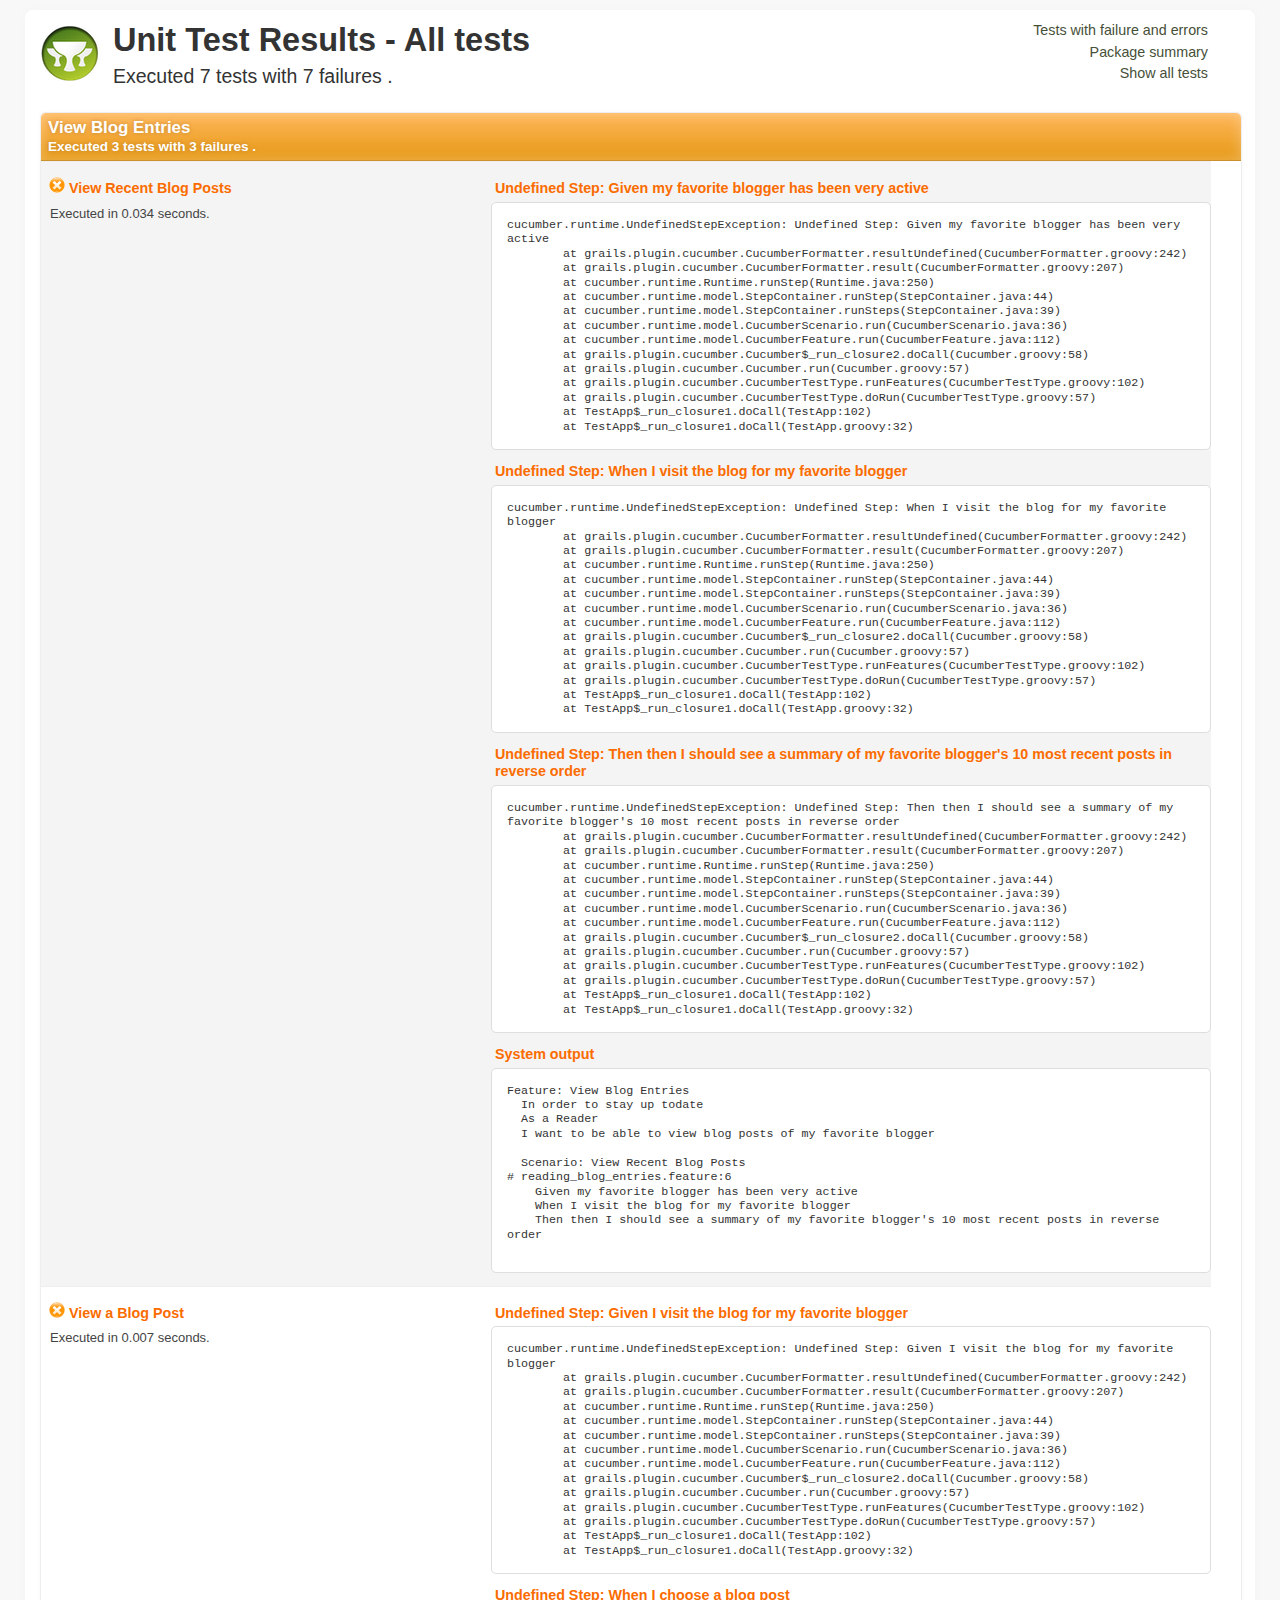
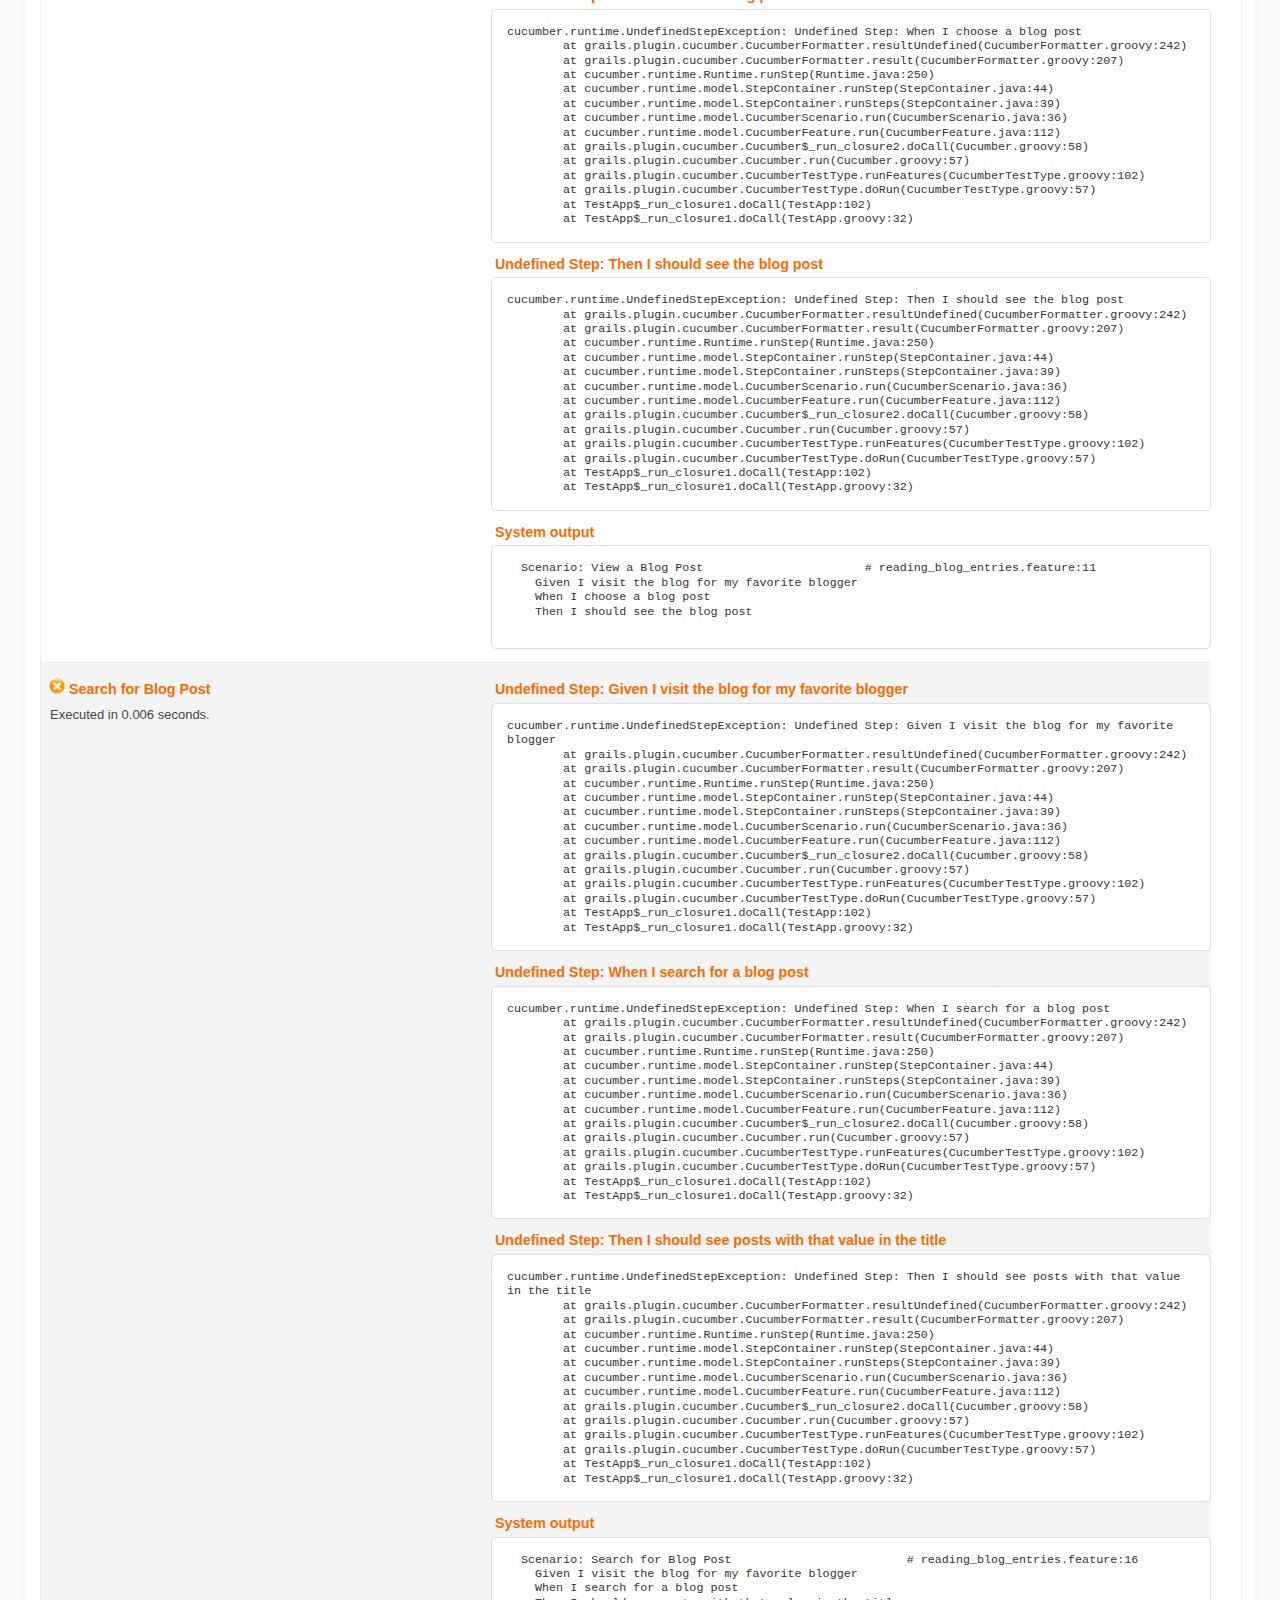
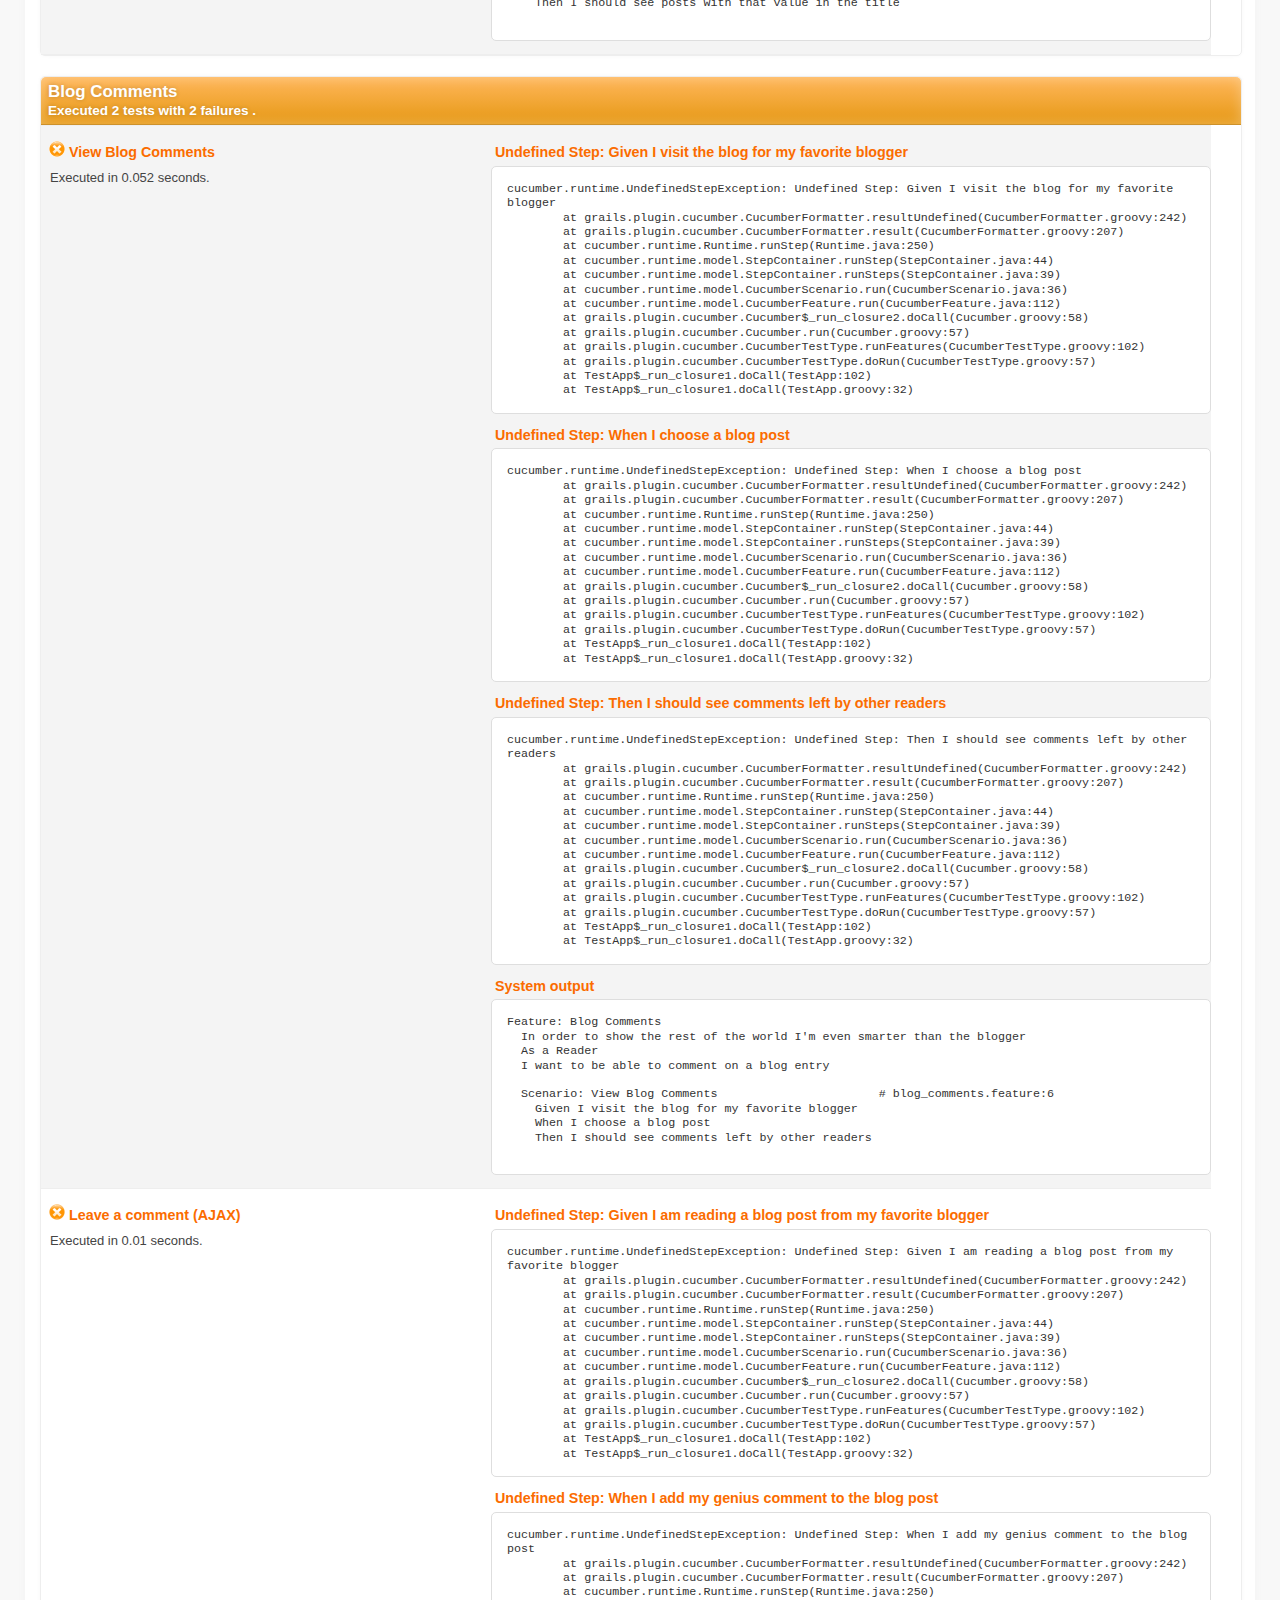
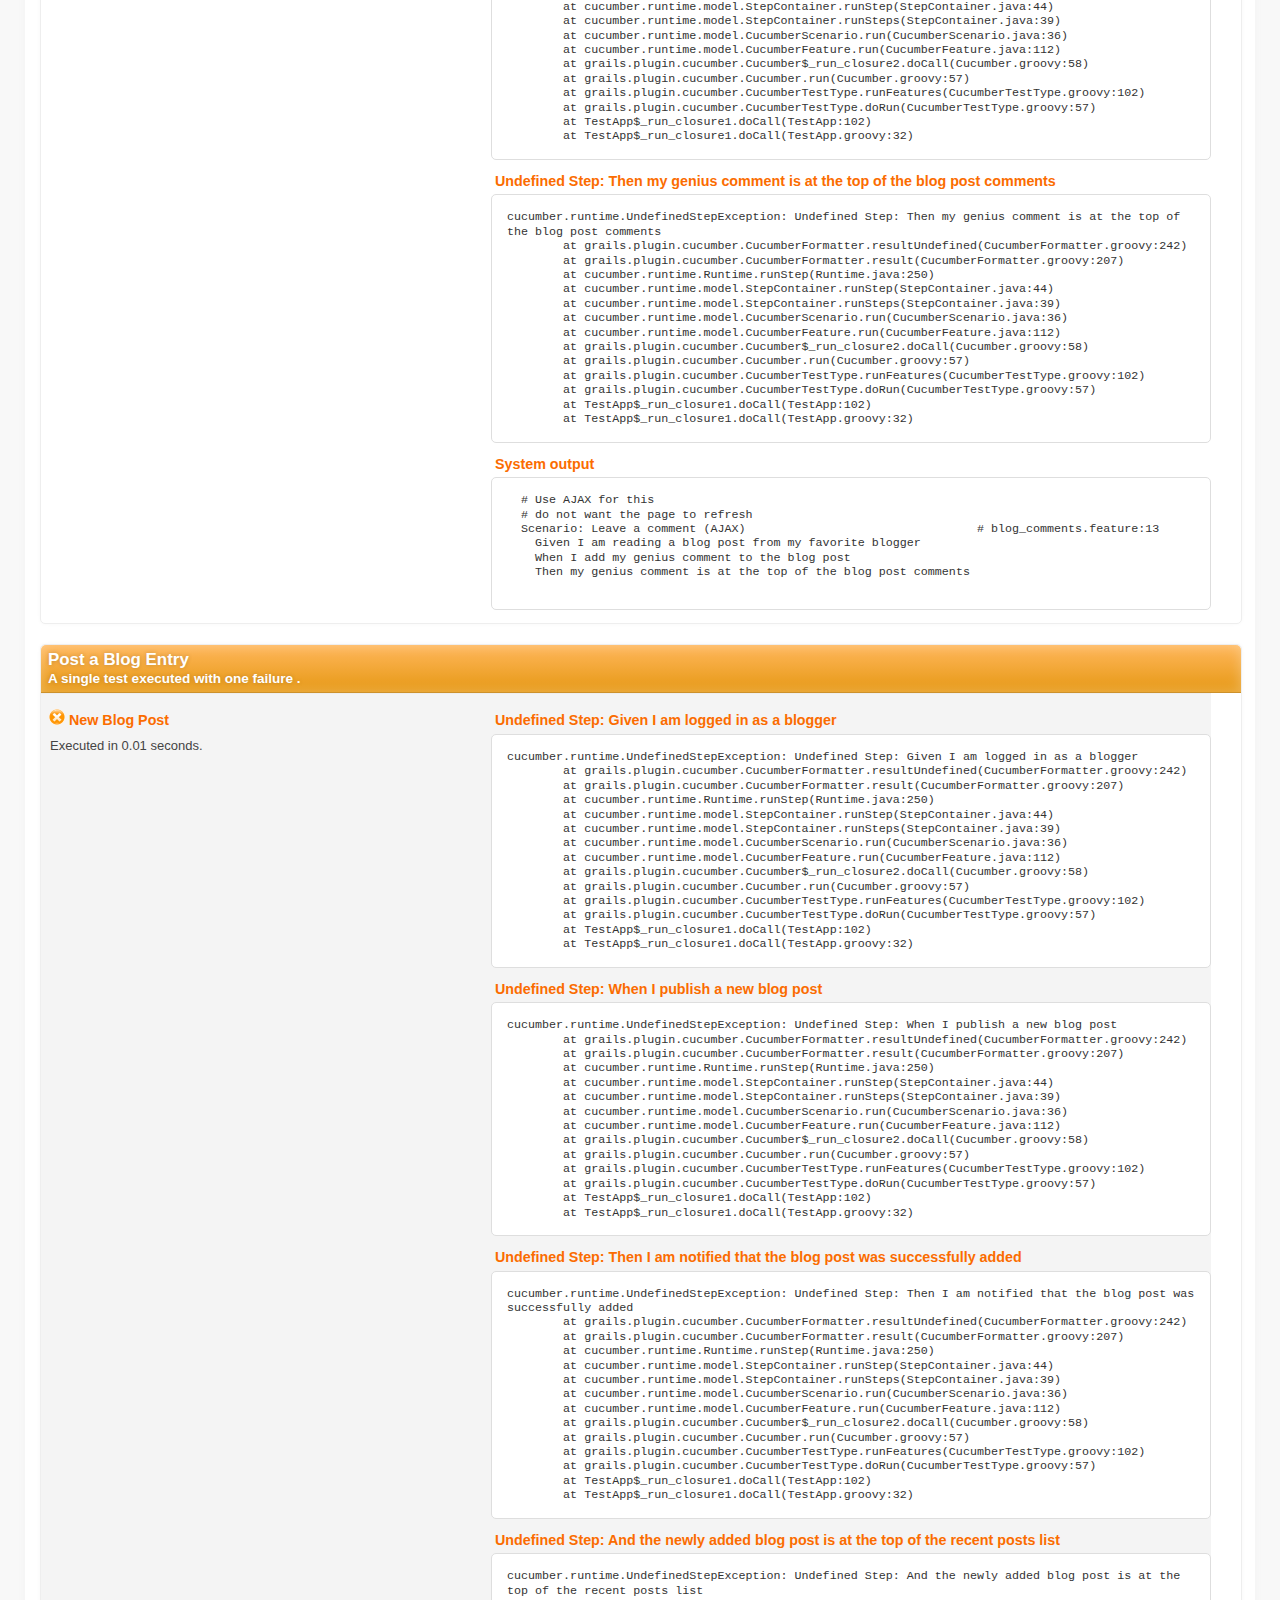
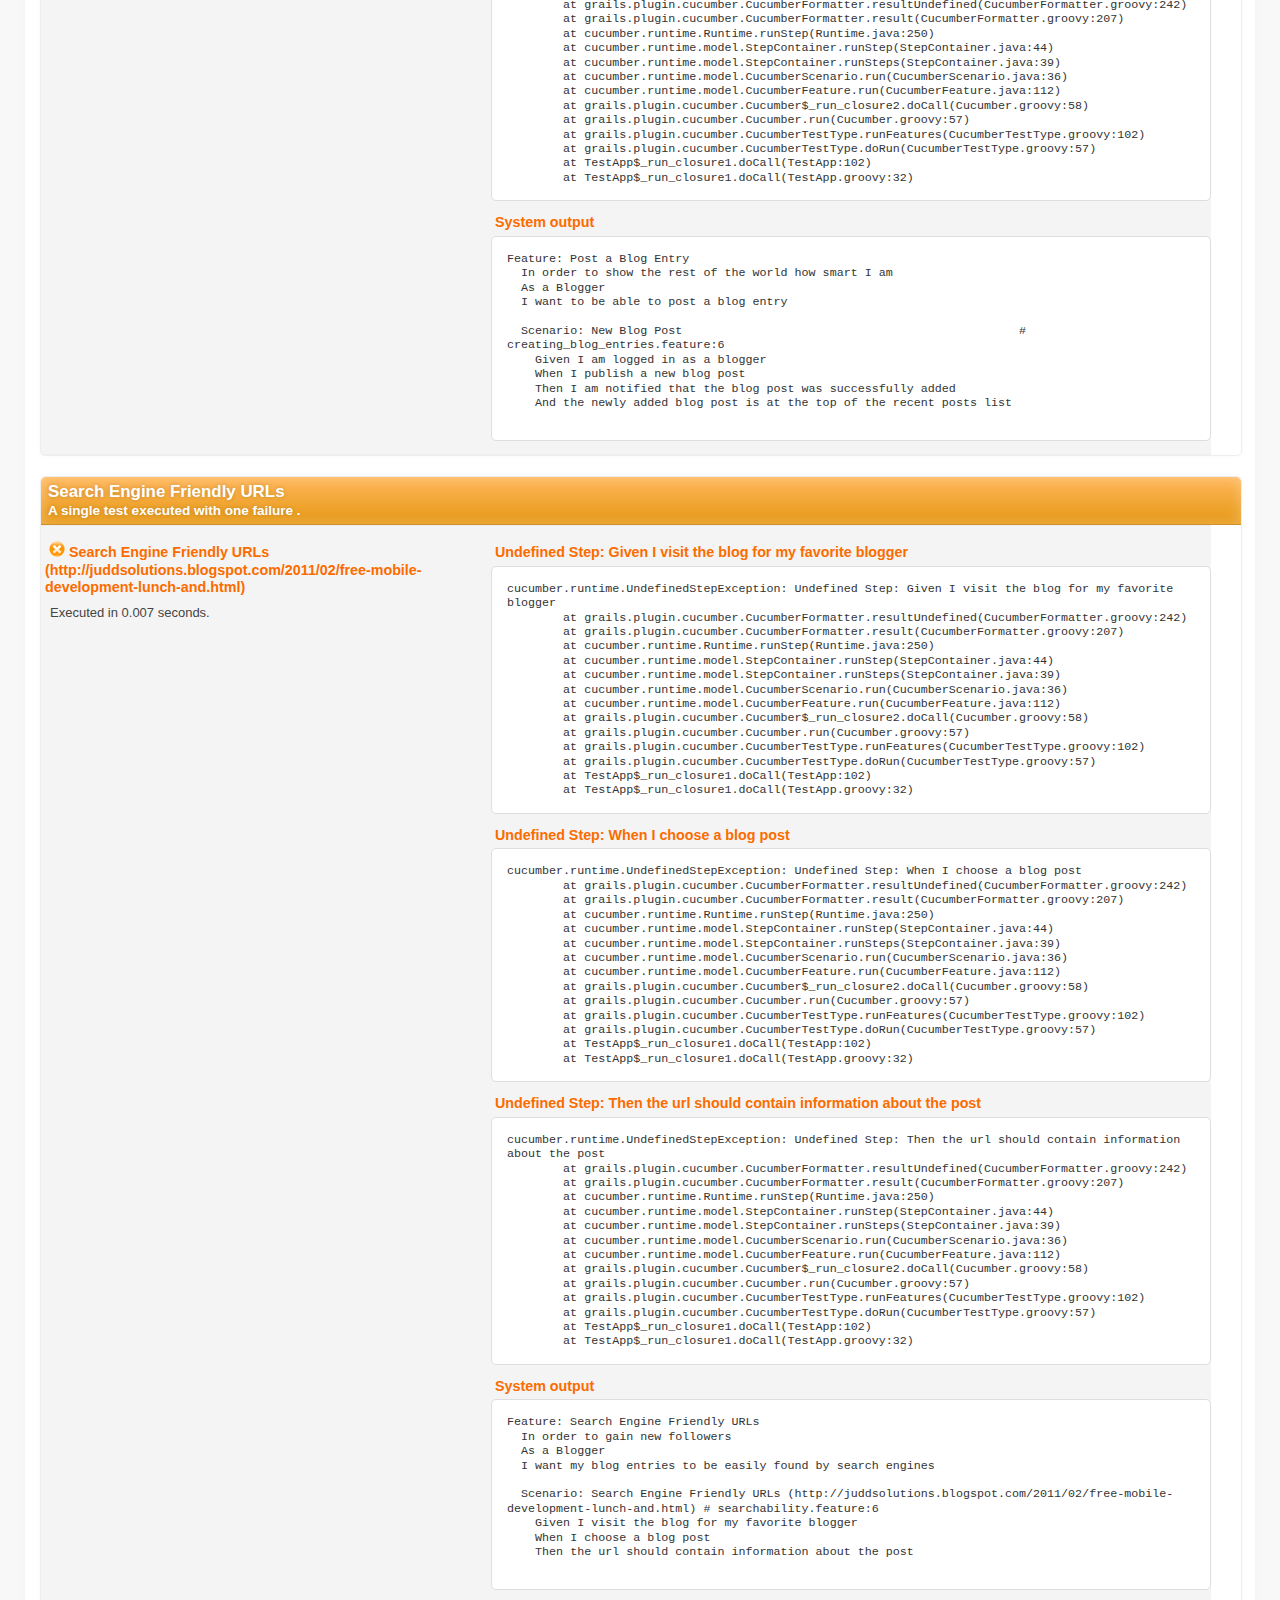
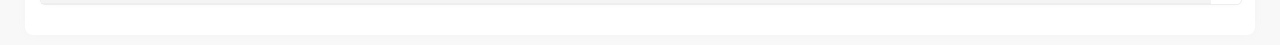
==== Blogginator/target/test-reports/html/all.html @ 7f678d36 "commit to be fit" ====
<!DOCTYPE html><html xmlns:lxslt="http://xml.apache.org/xslt" xmlns:stringutils="xalan://org.apache.tools.ant.util.StringUtils">
<head>
<META http-equiv="Content-Type" content="text/html; charset=utf-8">
<title>
        Unit Test Results
     - All tests</title>
<link href="stylesheet.css" rel="stylesheet" type="text/css">
</head>
<body>
<div id="report" class="container container_8">
<div class="grid_6 alpha">
<div class="grailslogo"></div>
<h1>
        Unit Test Results
     - All tests </h1>
<p class="intro">
                        Executed
                        7
                        tests
                    
                        with
                        7 failures
                        .
                    </p>
</div>
<div class="grid_2 omega">
<nav id="navigationlinks">
<p>
<a href="failed.html">
                    Tests with failure and errors
                </a>
</p>
<p>
<a href="index.html">
                    Package summary
                </a>
</p>
<p>
<a href="all.html">
                    Show all tests
                </a>
</p>
</nav>
</div>
<div class="clear"></div>
<div class="testsuite failure">
<div class="header">
<h2>View Blog Entries</h2>
<h3>
                        Executed
                        3
                        tests
                    
                        with
                        3 failures
                        .
                    </h3>
</div>
<div class="testcase clearfix failure grid_8 alpha omega" data-name="View Recent Blog Posts">
<div class="grid_3 alpha">
<p>
<span class="icon failure"></span><b class="testname message failure">View Recent Blog Posts</b>
</p>
<p class="summary">Executed in 0.034 seconds.</p>
</div>
<div class="grid_5 omega outputinfo">
<div class="details">
<p>
<b class="message">Undefined Step: Given my favorite blogger has been very active</b>
</p>
<pre>cucumber.runtime.UndefinedStepException: Undefined Step: Given my favorite blogger has been very active
	at grails.plugin.cucumber.CucumberFormatter.resultUndefined(CucumberFormatter.groovy:242)
	at grails.plugin.cucumber.CucumberFormatter.result(CucumberFormatter.groovy:207)
	at cucumber.runtime.Runtime.runStep(Runtime.java:250)
	at cucumber.runtime.model.StepContainer.runStep(StepContainer.java:44)
	at cucumber.runtime.model.StepContainer.runSteps(StepContainer.java:39)
	at cucumber.runtime.model.CucumberScenario.run(CucumberScenario.java:36)
	at cucumber.runtime.model.CucumberFeature.run(CucumberFeature.java:112)
	at grails.plugin.cucumber.Cucumber$_run_closure2.doCall(Cucumber.groovy:58)
	at grails.plugin.cucumber.Cucumber.run(Cucumber.groovy:57)
	at grails.plugin.cucumber.CucumberTestType.runFeatures(CucumberTestType.groovy:102)
	at grails.plugin.cucumber.CucumberTestType.doRun(CucumberTestType.groovy:57)
	at TestApp$_run_closure1.doCall(TestApp:102)
	at TestApp$_run_closure1.doCall(TestApp.groovy:32)
</pre>
</div>
<div class="details">
<p>
<b class="message">Undefined Step: When I visit the blog for my favorite blogger</b>
</p>
<pre>cucumber.runtime.UndefinedStepException: Undefined Step: When I visit the blog for my favorite blogger
	at grails.plugin.cucumber.CucumberFormatter.resultUndefined(CucumberFormatter.groovy:242)
	at grails.plugin.cucumber.CucumberFormatter.result(CucumberFormatter.groovy:207)
	at cucumber.runtime.Runtime.runStep(Runtime.java:250)
	at cucumber.runtime.model.StepContainer.runStep(StepContainer.java:44)
	at cucumber.runtime.model.StepContainer.runSteps(StepContainer.java:39)
	at cucumber.runtime.model.CucumberScenario.run(CucumberScenario.java:36)
	at cucumber.runtime.model.CucumberFeature.run(CucumberFeature.java:112)
	at grails.plugin.cucumber.Cucumber$_run_closure2.doCall(Cucumber.groovy:58)
	at grails.plugin.cucumber.Cucumber.run(Cucumber.groovy:57)
	at grails.plugin.cucumber.CucumberTestType.runFeatures(CucumberTestType.groovy:102)
	at grails.plugin.cucumber.CucumberTestType.doRun(CucumberTestType.groovy:57)
	at TestApp$_run_closure1.doCall(TestApp:102)
	at TestApp$_run_closure1.doCall(TestApp.groovy:32)
</pre>
</div>
<div class="details">
<p>
<b class="message">Undefined Step: Then then I should see a summary of my favorite blogger's 10 most recent posts in reverse order</b>
</p>
<pre>cucumber.runtime.UndefinedStepException: Undefined Step: Then then I should see a summary of my favorite blogger's 10 most recent posts in reverse order
	at grails.plugin.cucumber.CucumberFormatter.resultUndefined(CucumberFormatter.groovy:242)
	at grails.plugin.cucumber.CucumberFormatter.result(CucumberFormatter.groovy:207)
	at cucumber.runtime.Runtime.runStep(Runtime.java:250)
	at cucumber.runtime.model.StepContainer.runStep(StepContainer.java:44)
	at cucumber.runtime.model.StepContainer.runSteps(StepContainer.java:39)
	at cucumber.runtime.model.CucumberScenario.run(CucumberScenario.java:36)
	at cucumber.runtime.model.CucumberFeature.run(CucumberFeature.java:112)
	at grails.plugin.cucumber.Cucumber$_run_closure2.doCall(Cucumber.groovy:58)
	at grails.plugin.cucumber.Cucumber.run(Cucumber.groovy:57)
	at grails.plugin.cucumber.CucumberTestType.runFeatures(CucumberTestType.groovy:102)
	at grails.plugin.cucumber.CucumberTestType.doRun(CucumberTestType.groovy:57)
	at TestApp$_run_closure1.doCall(TestApp:102)
	at TestApp$_run_closure1.doCall(TestApp.groovy:32)
</pre>
</div>
</div>
<div class="clear"></div>
</div>
<div class="testcase clearfix failure grid_8 alpha omega" data-name="View a Blog Post">
<div class="grid_3 alpha">
<p>
<span class="icon failure"></span><b class="testname message failure">View a Blog Post</b>
</p>
<p class="summary">Executed in 0.007 seconds.</p>
</div>
<div class="grid_5 omega outputinfo">
<div class="details">
<p>
<b class="message">Undefined Step: Given I visit the blog for my favorite blogger</b>
</p>
<pre>cucumber.runtime.UndefinedStepException: Undefined Step: Given I visit the blog for my favorite blogger
	at grails.plugin.cucumber.CucumberFormatter.resultUndefined(CucumberFormatter.groovy:242)
	at grails.plugin.cucumber.CucumberFormatter.result(CucumberFormatter.groovy:207)
	at cucumber.runtime.Runtime.runStep(Runtime.java:250)
	at cucumber.runtime.model.StepContainer.runStep(StepContainer.java:44)
	at cucumber.runtime.model.StepContainer.runSteps(StepContainer.java:39)
	at cucumber.runtime.model.CucumberScenario.run(CucumberScenario.java:36)
	at cucumber.runtime.model.CucumberFeature.run(CucumberFeature.java:112)
	at grails.plugin.cucumber.Cucumber$_run_closure2.doCall(Cucumber.groovy:58)
	at grails.plugin.cucumber.Cucumber.run(Cucumber.groovy:57)
	at grails.plugin.cucumber.CucumberTestType.runFeatures(CucumberTestType.groovy:102)
	at grails.plugin.cucumber.CucumberTestType.doRun(CucumberTestType.groovy:57)
	at TestApp$_run_closure1.doCall(TestApp:102)
	at TestApp$_run_closure1.doCall(TestApp.groovy:32)
</pre>
</div>
<div class="details">
<p>
<b class="message">Undefined Step: When I choose a blog post</b>
</p>
<pre>cucumber.runtime.UndefinedStepException: Undefined Step: When I choose a blog post
	at grails.plugin.cucumber.CucumberFormatter.resultUndefined(CucumberFormatter.groovy:242)
	at grails.plugin.cucumber.CucumberFormatter.result(CucumberFormatter.groovy:207)
	at cucumber.runtime.Runtime.runStep(Runtime.java:250)
	at cucumber.runtime.model.StepContainer.runStep(StepContainer.java:44)
	at cucumber.runtime.model.StepContainer.runSteps(StepContainer.java:39)
	at cucumber.runtime.model.CucumberScenario.run(CucumberScenario.java:36)
	at cucumber.runtime.model.CucumberFeature.run(CucumberFeature.java:112)
	at grails.plugin.cucumber.Cucumber$_run_closure2.doCall(Cucumber.groovy:58)
	at grails.plugin.cucumber.Cucumber.run(Cucumber.groovy:57)
	at grails.plugin.cucumber.CucumberTestType.runFeatures(CucumberTestType.groovy:102)
	at grails.plugin.cucumber.CucumberTestType.doRun(CucumberTestType.groovy:57)
	at TestApp$_run_closure1.doCall(TestApp:102)
	at TestApp$_run_closure1.doCall(TestApp.groovy:32)
</pre>
</div>
<div class="details">
<p>
<b class="message">Undefined Step: Then I should see the blog post</b>
</p>
<pre>cucumber.runtime.UndefinedStepException: Undefined Step: Then I should see the blog post
	at grails.plugin.cucumber.CucumberFormatter.resultUndefined(CucumberFormatter.groovy:242)
	at grails.plugin.cucumber.CucumberFormatter.result(CucumberFormatter.groovy:207)
	at cucumber.runtime.Runtime.runStep(Runtime.java:250)
	at cucumber.runtime.model.StepContainer.runStep(StepContainer.java:44)
	at cucumber.runtime.model.StepContainer.runSteps(StepContainer.java:39)
	at cucumber.runtime.model.CucumberScenario.run(CucumberScenario.java:36)
	at cucumber.runtime.model.CucumberFeature.run(CucumberFeature.java:112)
	at grails.plugin.cucumber.Cucumber$_run_closure2.doCall(Cucumber.groovy:58)
	at grails.plugin.cucumber.Cucumber.run(Cucumber.groovy:57)
	at grails.plugin.cucumber.CucumberTestType.runFeatures(CucumberTestType.groovy:102)
	at grails.plugin.cucumber.CucumberTestType.doRun(CucumberTestType.groovy:57)
	at TestApp$_run_closure1.doCall(TestApp:102)
	at TestApp$_run_closure1.doCall(TestApp.groovy:32)
</pre>
</div>
</div>
<div class="clear"></div>
</div>
<div class="testcase clearfix failure grid_8 alpha omega" data-name="Search for Blog Post">
<div class="grid_3 alpha">
<p>
<span class="icon failure"></span><b class="testname message failure">Search for Blog Post</b>
</p>
<p class="summary">Executed in 0.006 seconds.</p>
</div>
<div class="grid_5 omega outputinfo">
<div class="details">
<p>
<b class="message">Undefined Step: Given I visit the blog for my favorite blogger</b>
</p>
<pre>cucumber.runtime.UndefinedStepException: Undefined Step: Given I visit the blog for my favorite blogger
	at grails.plugin.cucumber.CucumberFormatter.resultUndefined(CucumberFormatter.groovy:242)
	at grails.plugin.cucumber.CucumberFormatter.result(CucumberFormatter.groovy:207)
	at cucumber.runtime.Runtime.runStep(Runtime.java:250)
	at cucumber.runtime.model.StepContainer.runStep(StepContainer.java:44)
	at cucumber.runtime.model.StepContainer.runSteps(StepContainer.java:39)
	at cucumber.runtime.model.CucumberScenario.run(CucumberScenario.java:36)
	at cucumber.runtime.model.CucumberFeature.run(CucumberFeature.java:112)
	at grails.plugin.cucumber.Cucumber$_run_closure2.doCall(Cucumber.groovy:58)
	at grails.plugin.cucumber.Cucumber.run(Cucumber.groovy:57)
	at grails.plugin.cucumber.CucumberTestType.runFeatures(CucumberTestType.groovy:102)
	at grails.plugin.cucumber.CucumberTestType.doRun(CucumberTestType.groovy:57)
	at TestApp$_run_closure1.doCall(TestApp:102)
	at TestApp$_run_closure1.doCall(TestApp.groovy:32)
</pre>
</div>
<div class="details">
<p>
<b class="message">Undefined Step: When I search for a blog post</b>
</p>
<pre>cucumber.runtime.UndefinedStepException: Undefined Step: When I search for a blog post
	at grails.plugin.cucumber.CucumberFormatter.resultUndefined(CucumberFormatter.groovy:242)
	at grails.plugin.cucumber.CucumberFormatter.result(CucumberFormatter.groovy:207)
	at cucumber.runtime.Runtime.runStep(Runtime.java:250)
	at cucumber.runtime.model.StepContainer.runStep(StepContainer.java:44)
	at cucumber.runtime.model.StepContainer.runSteps(StepContainer.java:39)
	at cucumber.runtime.model.CucumberScenario.run(CucumberScenario.java:36)
	at cucumber.runtime.model.CucumberFeature.run(CucumberFeature.java:112)
	at grails.plugin.cucumber.Cucumber$_run_closure2.doCall(Cucumber.groovy:58)
	at grails.plugin.cucumber.Cucumber.run(Cucumber.groovy:57)
	at grails.plugin.cucumber.CucumberTestType.runFeatures(CucumberTestType.groovy:102)
	at grails.plugin.cucumber.CucumberTestType.doRun(CucumberTestType.groovy:57)
	at TestApp$_run_closure1.doCall(TestApp:102)
	at TestApp$_run_closure1.doCall(TestApp.groovy:32)
</pre>
</div>
<div class="details">
<p>
<b class="message">Undefined Step: Then I should see posts with that value in the title</b>
</p>
<pre>cucumber.runtime.UndefinedStepException: Undefined Step: Then I should see posts with that value in the title
	at grails.plugin.cucumber.CucumberFormatter.resultUndefined(CucumberFormatter.groovy:242)
	at grails.plugin.cucumber.CucumberFormatter.result(CucumberFormatter.groovy:207)
	at cucumber.runtime.Runtime.runStep(Runtime.java:250)
	at cucumber.runtime.model.StepContainer.runStep(StepContainer.java:44)
	at cucumber.runtime.model.StepContainer.runSteps(StepContainer.java:39)
	at cucumber.runtime.model.CucumberScenario.run(CucumberScenario.java:36)
	at cucumber.runtime.model.CucumberFeature.run(CucumberFeature.java:112)
	at grails.plugin.cucumber.Cucumber$_run_closure2.doCall(Cucumber.groovy:58)
	at grails.plugin.cucumber.Cucumber.run(Cucumber.groovy:57)
	at grails.plugin.cucumber.CucumberTestType.runFeatures(CucumberTestType.groovy:102)
	at grails.plugin.cucumber.CucumberTestType.doRun(CucumberTestType.groovy:57)
	at TestApp$_run_closure1.doCall(TestApp:102)
	at TestApp$_run_closure1.doCall(TestApp.groovy:32)
</pre>
</div>
</div>
<div class="clear"></div>
</div>
<div class="clearfix output footer">
<div class="sysout">
<h2>Standard output</h2>
<pre class="stdout">Feature: View Blog Entries
  In order to stay up todate
  As a Reader
  I want to be able to view blog posts of my favorite blogger

--Output from View Recent Blog Posts--
  Scenario: View Recent Blog Posts                                                                  # reading_blog_entries.feature:6
    Given my favorite blogger has been very active
    When I visit the blog for my favorite blogger
    Then then I should see a summary of my favorite blogger's 10 most recent posts in reverse order

--Output from View a Blog Post--
  Scenario: View a Blog Post                       # reading_blog_entries.feature:11
    Given I visit the blog for my favorite blogger
    When I choose a blog post
    Then I should see the blog post

--Output from Search for Blog Post--
  Scenario: Search for Blog Post                         # reading_blog_entries.feature:16
    Given I visit the blog for my favorite blogger
    When I search for a blog post
    Then I should see posts with that value in the title
</pre>
</div>
<div class="syserr">
<h2>System error</h2>
<pre class="syserr">
--Output from View Recent Blog Posts--
--Output from View a Blog Post--
--Output from Search for Blog Post--</pre>
</div>
</div>
<div class="clear"></div>
</div>
<div class="testsuite failure">
<div class="header">
<h2>Blog Comments</h2>
<h3>
                        Executed
                        2
                        tests
                    
                        with
                        2 failures
                        .
                    </h3>
</div>
<div class="testcase clearfix failure grid_8 alpha omega" data-name="View Blog Comments">
<div class="grid_3 alpha">
<p>
<span class="icon failure"></span><b class="testname message failure">View Blog Comments</b>
</p>
<p class="summary">Executed in 0.052 seconds.</p>
</div>
<div class="grid_5 omega outputinfo">
<div class="details">
<p>
<b class="message">Undefined Step: Given I visit the blog for my favorite blogger</b>
</p>
<pre>cucumber.runtime.UndefinedStepException: Undefined Step: Given I visit the blog for my favorite blogger
	at grails.plugin.cucumber.CucumberFormatter.resultUndefined(CucumberFormatter.groovy:242)
	at grails.plugin.cucumber.CucumberFormatter.result(CucumberFormatter.groovy:207)
	at cucumber.runtime.Runtime.runStep(Runtime.java:250)
	at cucumber.runtime.model.StepContainer.runStep(StepContainer.java:44)
	at cucumber.runtime.model.StepContainer.runSteps(StepContainer.java:39)
	at cucumber.runtime.model.CucumberScenario.run(CucumberScenario.java:36)
	at cucumber.runtime.model.CucumberFeature.run(CucumberFeature.java:112)
	at grails.plugin.cucumber.Cucumber$_run_closure2.doCall(Cucumber.groovy:58)
	at grails.plugin.cucumber.Cucumber.run(Cucumber.groovy:57)
	at grails.plugin.cucumber.CucumberTestType.runFeatures(CucumberTestType.groovy:102)
	at grails.plugin.cucumber.CucumberTestType.doRun(CucumberTestType.groovy:57)
	at TestApp$_run_closure1.doCall(TestApp:102)
	at TestApp$_run_closure1.doCall(TestApp.groovy:32)
</pre>
</div>
<div class="details">
<p>
<b class="message">Undefined Step: When I choose a blog post</b>
</p>
<pre>cucumber.runtime.UndefinedStepException: Undefined Step: When I choose a blog post
	at grails.plugin.cucumber.CucumberFormatter.resultUndefined(CucumberFormatter.groovy:242)
	at grails.plugin.cucumber.CucumberFormatter.result(CucumberFormatter.groovy:207)
	at cucumber.runtime.Runtime.runStep(Runtime.java:250)
	at cucumber.runtime.model.StepContainer.runStep(StepContainer.java:44)
	at cucumber.runtime.model.StepContainer.runSteps(StepContainer.java:39)
	at cucumber.runtime.model.CucumberScenario.run(CucumberScenario.java:36)
	at cucumber.runtime.model.CucumberFeature.run(CucumberFeature.java:112)
	at grails.plugin.cucumber.Cucumber$_run_closure2.doCall(Cucumber.groovy:58)
	at grails.plugin.cucumber.Cucumber.run(Cucumber.groovy:57)
	at grails.plugin.cucumber.CucumberTestType.runFeatures(CucumberTestType.groovy:102)
	at grails.plugin.cucumber.CucumberTestType.doRun(CucumberTestType.groovy:57)
	at TestApp$_run_closure1.doCall(TestApp:102)
	at TestApp$_run_closure1.doCall(TestApp.groovy:32)
</pre>
</div>
<div class="details">
<p>
<b class="message">Undefined Step: Then I should see comments left by other readers</b>
</p>
<pre>cucumber.runtime.UndefinedStepException: Undefined Step: Then I should see comments left by other readers
	at grails.plugin.cucumber.CucumberFormatter.resultUndefined(CucumberFormatter.groovy:242)
	at grails.plugin.cucumber.CucumberFormatter.result(CucumberFormatter.groovy:207)
	at cucumber.runtime.Runtime.runStep(Runtime.java:250)
	at cucumber.runtime.model.StepContainer.runStep(StepContainer.java:44)
	at cucumber.runtime.model.StepContainer.runSteps(StepContainer.java:39)
	at cucumber.runtime.model.CucumberScenario.run(CucumberScenario.java:36)
	at cucumber.runtime.model.CucumberFeature.run(CucumberFeature.java:112)
	at grails.plugin.cucumber.Cucumber$_run_closure2.doCall(Cucumber.groovy:58)
	at grails.plugin.cucumber.Cucumber.run(Cucumber.groovy:57)
	at grails.plugin.cucumber.CucumberTestType.runFeatures(CucumberTestType.groovy:102)
	at grails.plugin.cucumber.CucumberTestType.doRun(CucumberTestType.groovy:57)
	at TestApp$_run_closure1.doCall(TestApp:102)
	at TestApp$_run_closure1.doCall(TestApp.groovy:32)
</pre>
</div>
</div>
<div class="clear"></div>
</div>
<div class="testcase clearfix failure grid_8 alpha omega" data-name="Leave a comment (AJAX)">
<div class="grid_3 alpha">
<p>
<span class="icon failure"></span><b class="testname message failure">Leave a comment (AJAX)</b>
</p>
<p class="summary">Executed in 0.01 seconds.</p>
</div>
<div class="grid_5 omega outputinfo">
<div class="details">
<p>
<b class="message">Undefined Step: Given I am reading a blog post from my favorite blogger</b>
</p>
<pre>cucumber.runtime.UndefinedStepException: Undefined Step: Given I am reading a blog post from my favorite blogger
	at grails.plugin.cucumber.CucumberFormatter.resultUndefined(CucumberFormatter.groovy:242)
	at grails.plugin.cucumber.CucumberFormatter.result(CucumberFormatter.groovy:207)
	at cucumber.runtime.Runtime.runStep(Runtime.java:250)
	at cucumber.runtime.model.StepContainer.runStep(StepContainer.java:44)
	at cucumber.runtime.model.StepContainer.runSteps(StepContainer.java:39)
	at cucumber.runtime.model.CucumberScenario.run(CucumberScenario.java:36)
	at cucumber.runtime.model.CucumberFeature.run(CucumberFeature.java:112)
	at grails.plugin.cucumber.Cucumber$_run_closure2.doCall(Cucumber.groovy:58)
	at grails.plugin.cucumber.Cucumber.run(Cucumber.groovy:57)
	at grails.plugin.cucumber.CucumberTestType.runFeatures(CucumberTestType.groovy:102)
	at grails.plugin.cucumber.CucumberTestType.doRun(CucumberTestType.groovy:57)
	at TestApp$_run_closure1.doCall(TestApp:102)
	at TestApp$_run_closure1.doCall(TestApp.groovy:32)
</pre>
</div>
<div class="details">
<p>
<b class="message">Undefined Step: When I add my genius comment to the blog post</b>
</p>
<pre>cucumber.runtime.UndefinedStepException: Undefined Step: When I add my genius comment to the blog post
	at grails.plugin.cucumber.CucumberFormatter.resultUndefined(CucumberFormatter.groovy:242)
	at grails.plugin.cucumber.CucumberFormatter.result(CucumberFormatter.groovy:207)
	at cucumber.runtime.Runtime.runStep(Runtime.java:250)
	at cucumber.runtime.model.StepContainer.runStep(StepContainer.java:44)
	at cucumber.runtime.model.StepContainer.runSteps(StepContainer.java:39)
	at cucumber.runtime.model.CucumberScenario.run(CucumberScenario.java:36)
	at cucumber.runtime.model.CucumberFeature.run(CucumberFeature.java:112)
	at grails.plugin.cucumber.Cucumber$_run_closure2.doCall(Cucumber.groovy:58)
	at grails.plugin.cucumber.Cucumber.run(Cucumber.groovy:57)
	at grails.plugin.cucumber.CucumberTestType.runFeatures(CucumberTestType.groovy:102)
	at grails.plugin.cucumber.CucumberTestType.doRun(CucumberTestType.groovy:57)
	at TestApp$_run_closure1.doCall(TestApp:102)
	at TestApp$_run_closure1.doCall(TestApp.groovy:32)
</pre>
</div>
<div class="details">
<p>
<b class="message">Undefined Step: Then my genius comment is at the top of the blog post comments</b>
</p>
<pre>cucumber.runtime.UndefinedStepException: Undefined Step: Then my genius comment is at the top of the blog post comments
	at grails.plugin.cucumber.CucumberFormatter.resultUndefined(CucumberFormatter.groovy:242)
	at grails.plugin.cucumber.CucumberFormatter.result(CucumberFormatter.groovy:207)
	at cucumber.runtime.Runtime.runStep(Runtime.java:250)
	at cucumber.runtime.model.StepContainer.runStep(StepContainer.java:44)
	at cucumber.runtime.model.StepContainer.runSteps(StepContainer.java:39)
	at cucumber.runtime.model.CucumberScenario.run(CucumberScenario.java:36)
	at cucumber.runtime.model.CucumberFeature.run(CucumberFeature.java:112)
	at grails.plugin.cucumber.Cucumber$_run_closure2.doCall(Cucumber.groovy:58)
	at grails.plugin.cucumber.Cucumber.run(Cucumber.groovy:57)
	at grails.plugin.cucumber.CucumberTestType.runFeatures(CucumberTestType.groovy:102)
	at grails.plugin.cucumber.CucumberTestType.doRun(CucumberTestType.groovy:57)
	at TestApp$_run_closure1.doCall(TestApp:102)
	at TestApp$_run_closure1.doCall(TestApp.groovy:32)
</pre>
</div>
</div>
<div class="clear"></div>
</div>
<div class="clearfix output footer">
<div class="sysout">
<h2>Standard output</h2>
<pre class="stdout">Feature: Blog Comments
  In order to show the rest of the world I'm even smarter than the blogger
  As a Reader
  I want to be able to comment on a blog entry

--Output from View Blog Comments--
  Scenario: View Blog Comments                       # blog_comments.feature:6
    Given I visit the blog for my favorite blogger
    When I choose a blog post
    Then I should see comments left by other readers

--Output from Leave a comment (AJAX)--
  # Use AJAX for this
  # do not want the page to refresh
  Scenario: Leave a comment (AJAX)                                 # blog_comments.feature:13
    Given I am reading a blog post from my favorite blogger
    When I add my genius comment to the blog post
    Then my genius comment is at the top of the blog post comments
</pre>
</div>
<div class="syserr">
<h2>System error</h2>
<pre class="syserr">
--Output from View Blog Comments--
--Output from Leave a comment (AJAX)--</pre>
</div>
</div>
<div class="clear"></div>
</div>
<div class="testsuite failure">
<div class="header">
<h2>Post a Blog Entry</h2>
<h3>
                        A single test executed
                    
                        with
                        one failure
                        .
                    </h3>
</div>
<div class="testcase clearfix failure grid_8 alpha omega" data-name="New Blog Post">
<div class="grid_3 alpha">
<p>
<span class="icon failure"></span><b class="testname message failure">New Blog Post</b>
</p>
<p class="summary">Executed in 0.01 seconds.</p>
</div>
<div class="grid_5 omega outputinfo">
<div class="details">
<p>
<b class="message">Undefined Step: Given I am logged in as a blogger</b>
</p>
<pre>cucumber.runtime.UndefinedStepException: Undefined Step: Given I am logged in as a blogger
	at grails.plugin.cucumber.CucumberFormatter.resultUndefined(CucumberFormatter.groovy:242)
	at grails.plugin.cucumber.CucumberFormatter.result(CucumberFormatter.groovy:207)
	at cucumber.runtime.Runtime.runStep(Runtime.java:250)
	at cucumber.runtime.model.StepContainer.runStep(StepContainer.java:44)
	at cucumber.runtime.model.StepContainer.runSteps(StepContainer.java:39)
	at cucumber.runtime.model.CucumberScenario.run(CucumberScenario.java:36)
	at cucumber.runtime.model.CucumberFeature.run(CucumberFeature.java:112)
	at grails.plugin.cucumber.Cucumber$_run_closure2.doCall(Cucumber.groovy:58)
	at grails.plugin.cucumber.Cucumber.run(Cucumber.groovy:57)
	at grails.plugin.cucumber.CucumberTestType.runFeatures(CucumberTestType.groovy:102)
	at grails.plugin.cucumber.CucumberTestType.doRun(CucumberTestType.groovy:57)
	at TestApp$_run_closure1.doCall(TestApp:102)
	at TestApp$_run_closure1.doCall(TestApp.groovy:32)
</pre>
</div>
<div class="details">
<p>
<b class="message">Undefined Step: When I publish a new blog post</b>
</p>
<pre>cucumber.runtime.UndefinedStepException: Undefined Step: When I publish a new blog post
	at grails.plugin.cucumber.CucumberFormatter.resultUndefined(CucumberFormatter.groovy:242)
	at grails.plugin.cucumber.CucumberFormatter.result(CucumberFormatter.groovy:207)
	at cucumber.runtime.Runtime.runStep(Runtime.java:250)
	at cucumber.runtime.model.StepContainer.runStep(StepContainer.java:44)
	at cucumber.runtime.model.StepContainer.runSteps(StepContainer.java:39)
	at cucumber.runtime.model.CucumberScenario.run(CucumberScenario.java:36)
	at cucumber.runtime.model.CucumberFeature.run(CucumberFeature.java:112)
	at grails.plugin.cucumber.Cucumber$_run_closure2.doCall(Cucumber.groovy:58)
	at grails.plugin.cucumber.Cucumber.run(Cucumber.groovy:57)
	at grails.plugin.cucumber.CucumberTestType.runFeatures(CucumberTestType.groovy:102)
	at grails.plugin.cucumber.CucumberTestType.doRun(CucumberTestType.groovy:57)
	at TestApp$_run_closure1.doCall(TestApp:102)
	at TestApp$_run_closure1.doCall(TestApp.groovy:32)
</pre>
</div>
<div class="details">
<p>
<b class="message">Undefined Step: Then I am notified that the blog post was successfully added</b>
</p>
<pre>cucumber.runtime.UndefinedStepException: Undefined Step: Then I am notified that the blog post was successfully added
	at grails.plugin.cucumber.CucumberFormatter.resultUndefined(CucumberFormatter.groovy:242)
	at grails.plugin.cucumber.CucumberFormatter.result(CucumberFormatter.groovy:207)
	at cucumber.runtime.Runtime.runStep(Runtime.java:250)
	at cucumber.runtime.model.StepContainer.runStep(StepContainer.java:44)
	at cucumber.runtime.model.StepContainer.runSteps(StepContainer.java:39)
	at cucumber.runtime.model.CucumberScenario.run(CucumberScenario.java:36)
	at cucumber.runtime.model.CucumberFeature.run(CucumberFeature.java:112)
	at grails.plugin.cucumber.Cucumber$_run_closure2.doCall(Cucumber.groovy:58)
	at grails.plugin.cucumber.Cucumber.run(Cucumber.groovy:57)
	at grails.plugin.cucumber.CucumberTestType.runFeatures(CucumberTestType.groovy:102)
	at grails.plugin.cucumber.CucumberTestType.doRun(CucumberTestType.groovy:57)
	at TestApp$_run_closure1.doCall(TestApp:102)
	at TestApp$_run_closure1.doCall(TestApp.groovy:32)
</pre>
</div>
<div class="details">
<p>
<b class="message">Undefined Step: And the newly added blog post is at the top of the recent posts list</b>
</p>
<pre>cucumber.runtime.UndefinedStepException: Undefined Step: And the newly added blog post is at the top of the recent posts list
	at grails.plugin.cucumber.CucumberFormatter.resultUndefined(CucumberFormatter.groovy:242)
	at grails.plugin.cucumber.CucumberFormatter.result(CucumberFormatter.groovy:207)
	at cucumber.runtime.Runtime.runStep(Runtime.java:250)
	at cucumber.runtime.model.StepContainer.runStep(StepContainer.java:44)
	at cucumber.runtime.model.StepContainer.runSteps(StepContainer.java:39)
	at cucumber.runtime.model.CucumberScenario.run(CucumberScenario.java:36)
	at cucumber.runtime.model.CucumberFeature.run(CucumberFeature.java:112)
	at grails.plugin.cucumber.Cucumber$_run_closure2.doCall(Cucumber.groovy:58)
	at grails.plugin.cucumber.Cucumber.run(Cucumber.groovy:57)
	at grails.plugin.cucumber.CucumberTestType.runFeatures(CucumberTestType.groovy:102)
	at grails.plugin.cucumber.CucumberTestType.doRun(CucumberTestType.groovy:57)
	at TestApp$_run_closure1.doCall(TestApp:102)
	at TestApp$_run_closure1.doCall(TestApp.groovy:32)
</pre>
</div>
</div>
<div class="clear"></div>
</div>
<div class="clearfix output footer">
<div class="sysout">
<h2>Standard output</h2>
<pre class="stdout">Feature: Post a Blog Entry
  In order to show the rest of the world how smart I am
  As a Blogger
  I want to be able to post a blog entry

--Output from New Blog Post--
  Scenario: New Blog Post                                                # creating_blog_entries.feature:6
    Given I am logged in as a blogger
    When I publish a new blog post
    Then I am notified that the blog post was successfully added
    And the newly added blog post is at the top of the recent posts list
</pre>
</div>
<div class="syserr">
<h2>System error</h2>
<pre class="syserr">
--Output from New Blog Post--</pre>
</div>
</div>
<div class="clear"></div>
</div>
<div class="testsuite failure">
<div class="header">
<h2>Search Engine Friendly URLs</h2>
<h3>
                        A single test executed
                    
                        with
                        one failure
                        .
                    </h3>
</div>
<div class="testcase clearfix failure grid_8 alpha omega" data-name="Search Engine Friendly URLs (http://juddsolutions.blogspot.com/2011/02/free-mobile-development-lunch-and.html)">
<div class="grid_3 alpha">
<p>
<span class="icon failure"></span><b class="testname message failure">Search Engine Friendly URLs (http://juddsolutions.blogspot.com/2011/02/free-mobile-development-lunch-and.html)</b>
</p>
<p class="summary">Executed in 0.007 seconds.</p>
</div>
<div class="grid_5 omega outputinfo">
<div class="details">
<p>
<b class="message">Undefined Step: Given I visit the blog for my favorite blogger</b>
</p>
<pre>cucumber.runtime.UndefinedStepException: Undefined Step: Given I visit the blog for my favorite blogger
	at grails.plugin.cucumber.CucumberFormatter.resultUndefined(CucumberFormatter.groovy:242)
	at grails.plugin.cucumber.CucumberFormatter.result(CucumberFormatter.groovy:207)
	at cucumber.runtime.Runtime.runStep(Runtime.java:250)
	at cucumber.runtime.model.StepContainer.runStep(StepContainer.java:44)
	at cucumber.runtime.model.StepContainer.runSteps(StepContainer.java:39)
	at cucumber.runtime.model.CucumberScenario.run(CucumberScenario.java:36)
	at cucumber.runtime.model.CucumberFeature.run(CucumberFeature.java:112)
	at grails.plugin.cucumber.Cucumber$_run_closure2.doCall(Cucumber.groovy:58)
	at grails.plugin.cucumber.Cucumber.run(Cucumber.groovy:57)
	at grails.plugin.cucumber.CucumberTestType.runFeatures(CucumberTestType.groovy:102)
	at grails.plugin.cucumber.CucumberTestType.doRun(CucumberTestType.groovy:57)
	at TestApp$_run_closure1.doCall(TestApp:102)
	at TestApp$_run_closure1.doCall(TestApp.groovy:32)
</pre>
</div>
<div class="details">
<p>
<b class="message">Undefined Step: When I choose a blog post</b>
</p>
<pre>cucumber.runtime.UndefinedStepException: Undefined Step: When I choose a blog post
	at grails.plugin.cucumber.CucumberFormatter.resultUndefined(CucumberFormatter.groovy:242)
	at grails.plugin.cucumber.CucumberFormatter.result(CucumberFormatter.groovy:207)
	at cucumber.runtime.Runtime.runStep(Runtime.java:250)
	at cucumber.runtime.model.StepContainer.runStep(StepContainer.java:44)
	at cucumber.runtime.model.StepContainer.runSteps(StepContainer.java:39)
	at cucumber.runtime.model.CucumberScenario.run(CucumberScenario.java:36)
	at cucumber.runtime.model.CucumberFeature.run(CucumberFeature.java:112)
	at grails.plugin.cucumber.Cucumber$_run_closure2.doCall(Cucumber.groovy:58)
	at grails.plugin.cucumber.Cucumber.run(Cucumber.groovy:57)
	at grails.plugin.cucumber.CucumberTestType.runFeatures(CucumberTestType.groovy:102)
	at grails.plugin.cucumber.CucumberTestType.doRun(CucumberTestType.groovy:57)
	at TestApp$_run_closure1.doCall(TestApp:102)
	at TestApp$_run_closure1.doCall(TestApp.groovy:32)
</pre>
</div>
<div class="details">
<p>
<b class="message">Undefined Step: Then the url should contain information about the post</b>
</p>
<pre>cucumber.runtime.UndefinedStepException: Undefined Step: Then the url should contain information about the post
	at grails.plugin.cucumber.CucumberFormatter.resultUndefined(CucumberFormatter.groovy:242)
	at grails.plugin.cucumber.CucumberFormatter.result(CucumberFormatter.groovy:207)
	at cucumber.runtime.Runtime.runStep(Runtime.java:250)
	at cucumber.runtime.model.StepContainer.runStep(StepContainer.java:44)
	at cucumber.runtime.model.StepContainer.runSteps(StepContainer.java:39)
	at cucumber.runtime.model.CucumberScenario.run(CucumberScenario.java:36)
	at cucumber.runtime.model.CucumberFeature.run(CucumberFeature.java:112)
	at grails.plugin.cucumber.Cucumber$_run_closure2.doCall(Cucumber.groovy:58)
	at grails.plugin.cucumber.Cucumber.run(Cucumber.groovy:57)
	at grails.plugin.cucumber.CucumberTestType.runFeatures(CucumberTestType.groovy:102)
	at grails.plugin.cucumber.CucumberTestType.doRun(CucumberTestType.groovy:57)
	at TestApp$_run_closure1.doCall(TestApp:102)
	at TestApp$_run_closure1.doCall(TestApp.groovy:32)
</pre>
</div>
</div>
<div class="clear"></div>
</div>
<div class="clearfix output footer">
<div class="sysout">
<h2>Standard output</h2>
<pre class="stdout">Feature: Search Engine Friendly URLs
  In order to gain new followers
  As a Blogger
  I want my blog entries to be easily found by search engines

--Output from Search Engine Friendly URLs (http://juddsolutions.blogspot.com/2011/02/free-mobile-development-lunch-and.html)--
  Scenario: Search Engine Friendly URLs (http://juddsolutions.blogspot.com/2011/02/free-mobile-development-lunch-and.html) # searchability.feature:6
    Given I visit the blog for my favorite blogger
    When I choose a blog post
    Then the url should contain information about the post
</pre>
</div>
<div class="syserr">
<h2>System error</h2>
<pre class="syserr">
--Output from Search Engine Friendly URLs (http://juddsolutions.blogspot.com/2011/02/free-mobile-development-lunch-and.html)--</pre>
</div>
</div>
<div class="clear"></div>
</div>
<div class="clear"></div>
</div>
<!--
            Parses JUnit output and associates it with the corresponding test case
        -->
<script language="javascript">


/**
 * The JUnit report format is incredibly stuipd in the
 * sense that it accumulates output from all test methods
 * into a single xml node.
 */
(function() {

    var outputElements = findOutputElements();
    for (var i in outputElements) {
        var outputElement = outputElements[i];
        var textOutput = outputElement.element.firstChild.nodeValue;
        var header = outputElement.getHeader();
        appendTestMethodOutput(textOutput, header);
    }

    function findOutputElements() {
        var outputElements = [];
        var preElements = document.getElementsByTagName("pre");
        for (var i in preElements) {
            var preElement = preElements[i];
            var className = preElement.className || "";
            if (className.indexOf("stdout") >= 0) {
                var outputElement = new OutputElement(preElement, "output");
                outputElements.push(outputElement);
            } else if (className.indexOf("syserr") >= 0) {
                var outputElement = new OutputElement(preElement, "error");
                outputElements.push(outputElement);
            }
        }

        return outputElements;
    }

    function OutputElement(element, type) {
        this.element = element;
        this.type = type;

        this.getHeader = function() {
            if (type === "output") {
                return "System output";
            } else if ("error") {
                return "System error";
            }
        }
    }

    function appendTestMethodOutput(text, header) {
        var testOutput = new TestMethodOutput(header);

        var lines = text.split(/\r\n|\r|\n/);
        for (var i in lines) {
            var line = lines[i];
            var matches = line.match(/^--Output from (.*)--$/);
            if (matches !== null && matches.length == 2) {
                testOutput.flushToDom();
                testOutput.testName = matches[1];
            } else {
                testOutput.addLine(line);
            }
        }

        testOutput.flushToDom();
    }

    function TestMethodOutput(header) {
        this.header = header;
        this.testName = undefined;
        this.buffer = "";

        this.addLine = function(line) {
            this.buffer += line + "\n";
        }

        this.flushToDom = function() {
            if (this.testName !== undefined) {
                var domNode = getTestcaseElementByName(this.testName);
                if (domNode !== undefined && trimString(this.buffer).length > 0) {
                    this.appendTo(domNode);
                }

                this.reset();
            }
        }

        this.appendTo = function(domNode) {
            var node = document.createElement("div");
            node.innerHTML = '<p><b class="message">' + header + '</b></p>';

            var preNode = document.createElement("pre");
            preNode.appendChild(document.createTextNode(this.buffer));
            node.appendChild(preNode);

            var outputContainer = findElementByTagClassAndParent("div", "outputinfo", domNode);
            outputContainer.appendChild(node);
        }

        this.reset = function() {
            this.methodName = undefined;
            this.buffer = "";
        }
    }

    function getTestcaseElementByName(name) {
        var divElements = document.getElementsByTagName("div");
        var elementCount = divElements.length;
        for (var i=0; i<elementCount; i++) {
            var el = divElements[i];
            if (el.getAttribute("data-name") === name) {
                return el;
            }
        }
    }

    function findElementByTagClassAndParent(tagName, className, parentNode) {
        var elements = parentNode.getElementsByTagName(tagName);
        for (var i in elements) {
            var element = elements[i];

            // Not 100% correct, but good enough here
            if (element.className !== undefined && element.className.indexOf(className) >= 0) {
                return element;
            }
        }
    }

    function trimString(str) {
        return str.replace(/^\s\s*/, '').replace(/\s\s*$/, '');
    }

})();

        </script>
</body>
</html>
---- Blogginator/target/test-reports/html/stylesheet.css ----
/* html5 boilerplate */
        html, body, div, span, object, iframe,
        h1, h2, h3, h4, h5, h6, p, blockquote, pre,
        abbr, address, cite, code, del, dfn, em, img, ins, kbd, q, samp,
        small, strong, sub, sup, var, b, i, dl, dt, dd, ol, ul, li {
        margin: 0;
        padding: 0;
        border: 0;
        font-size: 100%;
        font: inherit;
        vertical-align: baseline;
        }

        select, input, textarea, button { font:99% sans-serif; }
        pre, code, kbd, samp { font-family: monospace, sans-serif; }

        html { overflow-y: scroll; }
        a:hover, a:active { outline: none; }

        ::-moz-selection{ background: #FF9800; color:#fff; text-shadow: none; }
        ::selection { background: #FF9800; color:#fff; text-shadow: none; }
        a:link { -webkit-tap-highlight-color: #FF9800; }

        h1 { font-size: 2.5em; }
        h1, h2, h3, h4, h5, h6 { font-weight: bold; }
        body, select, input, textarea { color: #333; }

        /* html5 boilerpalte end */

        body {
            color: #333333;
            background-color: #F8F8F8;
            font:13px/1.231 ubuntu, sans-serif; *font-size:small;
        }

        p.intro { font-size: 1.5em; }

        a { color: #1A4491; text-decoration: none; }
        a:hover { }

        pre {
            border-radius: 5px;
            margin-bottom: 8px;
            padding: 15px;
            background-color: #FFFFFF;
            border: 1px solid #DEDEDE;
            font-family: Consolas, Monaco, monospace;
            font-size: 0.9em;
            white-space: pre;
            white-space: pre-wrap;
            word-wrap:
            break-word;
        }

        #report {
            border-radius: 8px;
            box-shadow: 0 0 8px #F5F5F5;

            background-color: white;
            margin: 10px auto;
            padding: 10px 15px;
        }

        /* Navigation links between the various views
        - - - - - - - - - - - - - - - - - - - - - - */
        #navigationlinks { text-align: right; }
        #navigationlinks p { padding: 2px; }
        #navigationlinks a { font-size: 1.1em; color: #464F38; }
        #navigationlinks a:hover { color: #333; }

        /* Test suites
        - - - - - - */

        .testsuite {
            border-radius: 5px;
            box-shadow: 0 0 4px #F8F8F8;

            background-color: F7F7F7;
            background: -moz-linear-gradient(center top , #F7F7F7, #FEFEFE);

            border: 1px solid #EEEEEE;
            margin: 20px 0;
            text-align: left;
            width: 100%;
        }

        .testsuite .header {
            color: white;
            padding: 5px 7px;
            text-shadow: 0 0 4px rgba(0, 0, 0, 0.2);
            font-size: 1.3em;

            border-radius: 5px 5px 0 0;
            box-shadow: 0 0 13px rgba(255, 255, 255, 0.3) inset;
        }

        .testsuite.error .header {
            background-color: #BC2F2F;
            background: -moz-linear-gradient(#BC2F2F, #C96952);
            background: -webkit-linear-gradient(#BC2F2F, #C96952);
            background: linear-gradient(#BC2F2F, #C96952);
            border-bottom: 1px solid #BE5B5B;
        }

        .testsuite.failure .header {
            background-color: #E69814;
            background: -moz-linear-gradient(#FFB75B, #E69814);
            background: -webkit-linear-gradient(#FFB75B, #E69814);
            background: linear-gradient(#FFB75B, #E69814);
            border-bottom: 1px solid #CD912B;
        }

        .testsuite.success .header {
            background-color: #A6CC3B;
            background: -moz-linear-gradient(#A6CC3B, #CBD53B);
            background: -webkit-linear-gradient(#A6CC3B, #CBD53B);
            background: linear-gradient(#A6CC3B, #CBD53B);
            border-bottom: 1px solid #C4D5B6;
        }

        .testsuite .header h2, h3 { margin: 0; padding: 0; }
        .testsuite .header h3 { font-size: 0.8em; }

        .testsuite .name {
            width: 50%;
        }

        .testsuite .time {
            width: 10%;
        }

        .testsuite .testcase {
            padding: 5px 0;
        }

        /* Link to individual test cases
        - - - - - - - - - - - - - - - - - */

        .packagelink {
            border: 1px solid transparent;
            float: left;
            font-size: 1.1em;
            list-style: none outside none;
            padding: 2px 7px 4px 7px;
            margin: 3px;
        }

        .packagelink:hover {
            border-radius: 4px;
            background-color: #f7f7f7;
            border: 1px solid #ddd;
        }

        .packagelink a {
            color: blue;
            text-decoration: none;
            display: inline-block;
        }

        .packagelink.failure a {
            color: #FB6C00 !important;
        }

        .packagelink.error a {
            color: #DD0707 !important;
        }

        .packagelink.success a {
            color: #344804 !important;
        }

        /* force line break for long test names wihtout white-space */
        .message { word-wrap: break-word; }

        .testcase.success .message { color: #595E51; }
        .testcase.error .message { color: #AA0E0E; }
        .testcase.failure .message { color: #FB6C00; }

        .testsuite .testcase:nth-of-type(2n) {
            background-color: #F4F4F4;
            border-bottom: 1px solid #EEEEEE;
            border-top: 1px solid #EEEEEE;
        }

        .testcase .message {
            font-size: 1.1em;
            font-weight: bold;
        }

        .testcase p.summary {
            margin-left: 5px;
            font-size: 1em;
            color: #444;
        }

        .outputinfo p { margin-top: 9px; }

        /* output is parsed using javascript and not visible by default.
        I don't think that having a non-javascript fallback is important
        as most Grails developers won't be using IE 6 :D */

        .testsuite .footer { display: none; }
        p { padding: 4px; }

        .footer.output {
            border-radius: 0 0 5px 5px;
            background-color: #F8F8F8;
            background: -moz-linear-gradient(center top , #F8F8F8, #F2F2F2);
            border-top: 1px solid #EEEEEE;
            margin-top: 10px;
        }

        .footer.output h2 { padding: 5px 0 0 5px; }
        .footer.output .sysout, .syserr { float: left; width: 49%; }
        .footer.output pre { margin: 5px; }

        .errorMessage {
            color: #AA0E0E;
            font-size: 1em;
            font-weight: bold;
        }

        .errorMessage.failure { color: #FB6C00 !important; }

        .grailslogo {
            background-image: url("[data-uri]");
            width: 63px; height: 66px;
            margin: 0 10px 5px 0;
            float: left;
        }

        /* icons */
        .icon { width: 16px; height: 16px; margin: 6px 4px 0; display: inline-block; }
        .icon.failure { background-image: url("[data-uri]"); }
        .icon.error { background-image: url("[data-uri]"); }
        .icon.success { background-image: url("[data-uri]"); }

        /* 960gs */
        body{min-width:1200px}
		.container_8{margin-left:auto;margin-right:auto;width:1200px}
		.grid_1,.grid_2,.grid_3,.grid_4,.grid_5,.grid_6,.grid_7,.grid_8{display:inline;float:left;position:relative;margin-left:15px;margin-right:15px}
		.push_1,.pull_1,.push_2,.pull_2,.push_3,.pull_3,.push_4,.pull_4,.push_5,.pull_5,.push_6,.pull_6,.push_7,.pull_7,.push_8,.pull_8{position:relative}
		.alpha{margin-left:0}
		.omega{margin-right:0}
		.container_8 .grid_1{width:120px}
		.container_8 .grid_2{width:270px}
		.container_8 .grid_3{width:420px}
		.container_8 .grid_4{width:570px}
		.container_8 .grid_5{width:720px}
		.container_8 .grid_6{width:870px}
		.container_8 .grid_7{width:1020px}
		.container_8 .grid_8{width:1170px}
		.container_8 .prefix_1{padding-left:150px}
		.container_8 .prefix_2{padding-left:300px}
		.container_8 .prefix_3{padding-left:450px}
		.container_8 .prefix_4{padding-left:600px}
		.container_8 .prefix_5{padding-left:750px}
		.container_8 .prefix_6{padding-left:900px}
		.container_8 .prefix_7{padding-left:1050px}
		.container_8 .suffix_1{padding-right:150px}
		.container_8 .suffix_2{padding-right:300px}
		.container_8 .suffix_3{padding-right:450px}
		.container_8 .suffix_4{padding-right:600px}
		.container_8 .suffix_5{padding-right:750px}
		.container_8 .suffix_6{padding-right:900px}
		.container_8 .suffix_7{padding-right:1050px}
		.container_8 .push_1{left:150px}
		.container_8 .push_2{left:300px}
		.container_8 .push_3{left:450px}
		.container_8 .push_4{left:600px}
		.container_8 .push_5{left:750px}
		.container_8 .push_6{left:900px}
		.container_8 .push_7{left:1050px}
		.container_8 .pull_1{left:-150px}
		.container_8 .pull_2{left:-300px}
		.container_8 .pull_3{left:-450px}
		.container_8 .pull_4{left:-600px}
		.container_8 .pull_5{left:-750px}
		.container_8 .pull_6{left:-900px}
		.container_8 .pull_7{left:-1050px}
		.clear{clear:both;display:block;overflow:hidden;visibility:hidden;width:0;height:0}
		.clearfix:before,.clearfix:after{content:'\0020';display:block;overflow:hidden;visibility:hidden;width:0;height:0}
		.clearfix:after{clear:both}
		.clearfix{zoom:1}
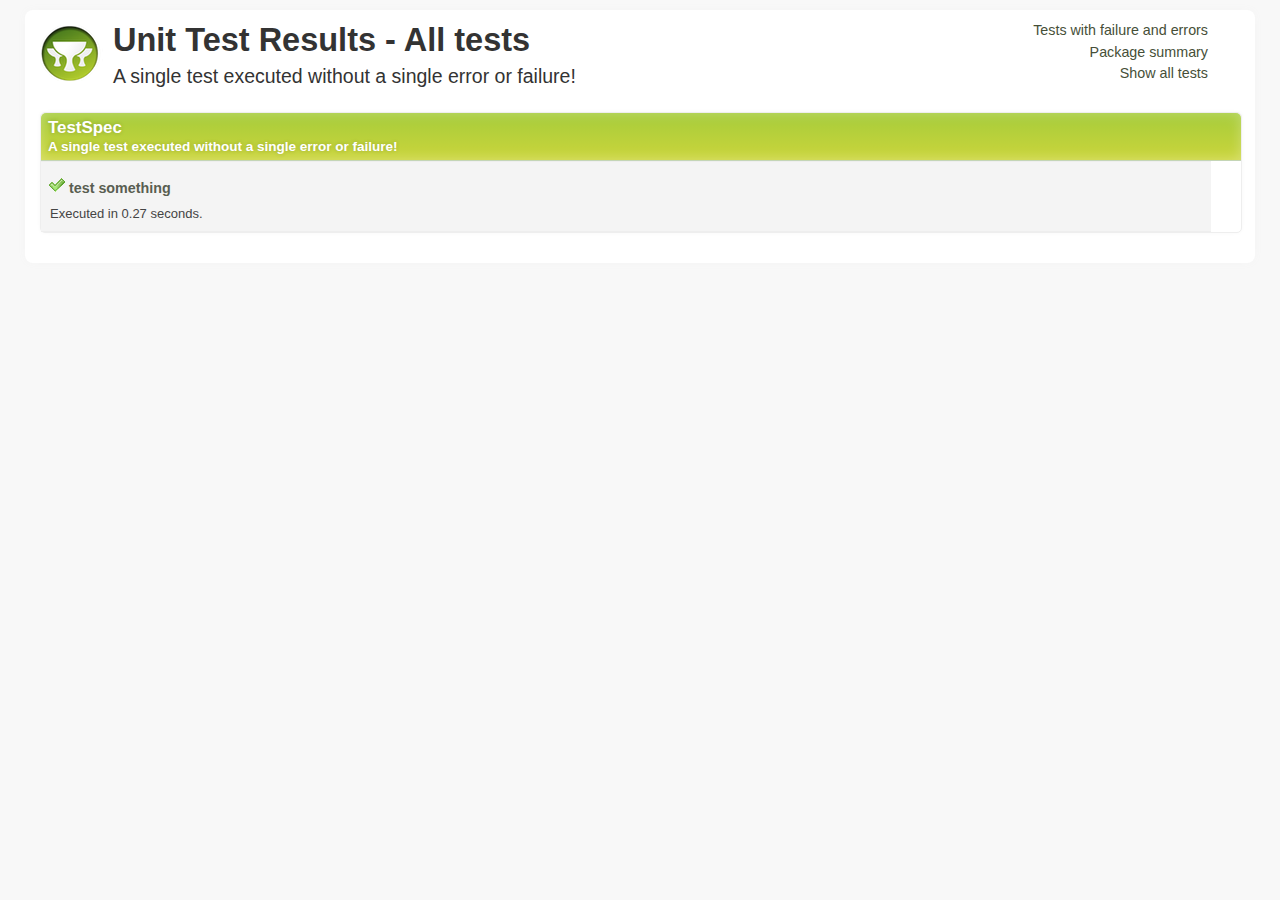
==== commit f95e468a: "Its a start" ====
--- a/Blogginator/target/test-reports/html/all.html
+++ b/Blogginator/target/test-reports/html/all.html
@@ -14,13 +14,9 @@
         Unit Test Results
      - All tests </h1>
 <p class="intro">
-                        Executed
-                        7
-                        tests
+                        A single test executed
                     
-                        with
-                        7 failures
-                        .
+                        without a single error or failure!
                     </p>
 </div>
 <div class="grid_2 omega">
@@ -43,683 +39,35 @@
 </nav>
 </div>
 <div class="clear"></div>
-<div class="testsuite failure">
+<div class="testsuite success">
 <div class="header">
-<h2>View Blog Entries</h2>
+<h2>TestSpec</h2>
 <h3>
-                        Executed
-                        3
-                        tests
+                        A single test executed
                     
-                        with
-                        3 failures
-                        .
+                        without a single error or failure!
                     </h3>
 </div>
-<div class="testcase clearfix failure grid_8 alpha omega" data-name="View Recent Blog Posts">
+<div class="testcase clearfix success grid_8 alpha omega" data-name="test something">
 <div class="grid_3 alpha">
 <p>
-<span class="icon failure"></span><b class="testname message failure">View Recent Blog Posts</b>
-</p>
-<p class="summary">Executed in 0.034 seconds.</p>
-</div>
-<div class="grid_5 omega outputinfo">
-<div class="details">
-<p>
-<b class="message">Undefined Step: Given my favorite blogger has been very active</b>
-</p>
-<pre>cucumber.runtime.UndefinedStepException: Undefined Step: Given my favorite blogger has been very active
-	at grails.plugin.cucumber.CucumberFormatter.resultUndefined(CucumberFormatter.groovy:242)
-	at grails.plugin.cucumber.CucumberFormatter.result(CucumberFormatter.groovy:207)
-	at cucumber.runtime.Runtime.runStep(Runtime.java:250)
-	at cucumber.runtime.model.StepContainer.runStep(StepContainer.java:44)
-	at cucumber.runtime.model.StepContainer.runSteps(StepContainer.java:39)
-	at cucumber.runtime.model.CucumberScenario.run(CucumberScenario.java:36)
-	at cucumber.runtime.model.CucumberFeature.run(CucumberFeature.java:112)
-	at grails.plugin.cucumber.Cucumber$_run_closure2.doCall(Cucumber.groovy:58)
-	at grails.plugin.cucumber.Cucumber.run(Cucumber.groovy:57)
-	at grails.plugin.cucumber.CucumberTestType.runFeatures(CucumberTestType.groovy:102)
-	at grails.plugin.cucumber.CucumberTestType.doRun(CucumberTestType.groovy:57)
-	at TestApp$_run_closure1.doCall(TestApp:102)
-	at TestApp$_run_closure1.doCall(TestApp.groovy:32)
-</pre>
-</div>
-<div class="details">
-<p>
-<b class="message">Undefined Step: When I visit the blog for my favorite blogger</b>
-</p>
-<pre>cucumber.runtime.UndefinedStepException: Undefined Step: When I visit the blog for my favorite blogger
-	at grails.plugin.cucumber.CucumberFormatter.resultUndefined(CucumberFormatter.groovy:242)
-	at grails.plugin.cucumber.CucumberFormatter.result(CucumberFormatter.groovy:207)
-	at cucumber.runtime.Runtime.runStep(Runtime.java:250)
-	at cucumber.runtime.model.StepContainer.runStep(StepContainer.java:44)
-	at cucumber.runtime.model.StepContainer.runSteps(StepContainer.java:39)
-	at cucumber.runtime.model.CucumberScenario.run(CucumberScenario.java:36)
-	at cucumber.runtime.model.CucumberFeature.run(CucumberFeature.java:112)
-	at grails.plugin.cucumber.Cucumber$_run_closure2.doCall(Cucumber.groovy:58)
-	at grails.plugin.cucumber.Cucumber.run(Cucumber.groovy:57)
-	at grails.plugin.cucumber.CucumberTestType.runFeatures(CucumberTestType.groovy:102)
-	at grails.plugin.cucumber.CucumberTestType.doRun(CucumberTestType.groovy:57)
-	at TestApp$_run_closure1.doCall(TestApp:102)
-	at TestApp$_run_closure1.doCall(TestApp.groovy:32)
-</pre>
-</div>
-<div class="details">
-<p>
-<b class="message">Undefined Step: Then then I should see a summary of my favorite blogger's 10 most recent posts in reverse order</b>
-</p>
-<pre>cucumber.runtime.UndefinedStepException: Undefined Step: Then then I should see a summary of my favorite blogger's 10 most recent posts in reverse order
-	at grails.plugin.cucumber.CucumberFormatter.resultUndefined(CucumberFormatter.groovy:242)
-	at grails.plugin.cucumber.CucumberFormatter.result(CucumberFormatter.groovy:207)
-	at cucumber.runtime.Runtime.runStep(Runtime.java:250)
-	at cucumber.runtime.model.StepContainer.runStep(StepContainer.java:44)
-	at cucumber.runtime.model.StepContainer.runSteps(StepContainer.java:39)
-	at cucumber.runtime.model.CucumberScenario.run(CucumberScenario.java:36)
-	at cucumber.runtime.model.CucumberFeature.run(CucumberFeature.java:112)
-	at grails.plugin.cucumber.Cucumber$_run_closure2.doCall(Cucumber.groovy:58)
-	at grails.plugin.cucumber.Cucumber.run(Cucumber.groovy:57)
-	at grails.plugin.cucumber.CucumberTestType.runFeatures(CucumberTestType.groovy:102)
-	at grails.plugin.cucumber.CucumberTestType.doRun(CucumberTestType.groovy:57)
-	at TestApp$_run_closure1.doCall(TestApp:102)
-	at TestApp$_run_closure1.doCall(TestApp.groovy:32)
-</pre>
-</div>
-</div>
-<div class="clear"></div>
-</div>
-<div class="testcase clearfix failure grid_8 alpha omega" data-name="View a Blog Post">
-<div class="grid_3 alpha">
-<p>
-<span class="icon failure"></span><b class="testname message failure">View a Blog Post</b>
-</p>
-<p class="summary">Executed in 0.007 seconds.</p>
-</div>
-<div class="grid_5 omega outputinfo">
-<div class="details">
-<p>
-<b class="message">Undefined Step: Given I visit the blog for my favorite blogger</b>
-</p>
-<pre>cucumber.runtime.UndefinedStepException: Undefined Step: Given I visit the blog for my favorite blogger
-	at grails.plugin.cucumber.CucumberFormatter.resultUndefined(CucumberFormatter.groovy:242)
-	at grails.plugin.cucumber.CucumberFormatter.result(CucumberFormatter.groovy:207)
-	at cucumber.runtime.Runtime.runStep(Runtime.java:250)
-	at cucumber.runtime.model.StepContainer.runStep(StepContainer.java:44)
-	at cucumber.runtime.model.StepContainer.runSteps(StepContainer.java:39)
-	at cucumber.runtime.model.CucumberScenario.run(CucumberScenario.java:36)
-	at cucumber.runtime.model.CucumberFeature.run(CucumberFeature.java:112)
-	at grails.plugin.cucumber.Cucumber$_run_closure2.doCall(Cucumber.groovy:58)
-	at grails.plugin.cucumber.Cucumber.run(Cucumber.groovy:57)
-	at grails.plugin.cucumber.CucumberTestType.runFeatures(CucumberTestType.groovy:102)
-	at grails.plugin.cucumber.CucumberTestType.doRun(CucumberTestType.groovy:57)
-	at TestApp$_run_closure1.doCall(TestApp:102)
-	at TestApp$_run_closure1.doCall(TestApp.groovy:32)
-</pre>
-</div>
-<div class="details">
-<p>
-<b class="message">Undefined Step: When I choose a blog post</b>
-</p>
-<pre>cucumber.runtime.UndefinedStepException: Undefined Step: When I choose a blog post
-	at grails.plugin.cucumber.CucumberFormatter.resultUndefined(CucumberFormatter.groovy:242)
-	at grails.plugin.cucumber.CucumberFormatter.result(CucumberFormatter.groovy:207)
-	at cucumber.runtime.Runtime.runStep(Runtime.java:250)
-	at cucumber.runtime.model.StepContainer.runStep(StepContainer.java:44)
-	at cucumber.runtime.model.StepContainer.runSteps(StepContainer.java:39)
-	at cucumber.runtime.model.CucumberScenario.run(CucumberScenario.java:36)
-	at cucumber.runtime.model.CucumberFeature.run(CucumberFeature.java:112)
-	at grails.plugin.cucumber.Cucumber$_run_closure2.doCall(Cucumber.groovy:58)
-	at grails.plugin.cucumber.Cucumber.run(Cucumber.groovy:57)
-	at grails.plugin.cucumber.CucumberTestType.runFeatures(CucumberTestType.groovy:102)
-	at grails.plugin.cucumber.CucumberTestType.doRun(CucumberTestType.groovy:57)
-	at TestApp$_run_closure1.doCall(TestApp:102)
-	at TestApp$_run_closure1.doCall(TestApp.groovy:32)
-</pre>
-</div>
-<div class="details">
-<p>
-<b class="message">Undefined Step: Then I should see the blog post</b>
-</p>
-<pre>cucumber.runtime.UndefinedStepException: Undefined Step: Then I should see the blog post
-	at grails.plugin.cucumber.CucumberFormatter.resultUndefined(CucumberFormatter.groovy:242)
-	at grails.plugin.cucumber.CucumberFormatter.result(CucumberFormatter.groovy:207)
-	at cucumber.runtime.Runtime.runStep(Runtime.java:250)
-	at cucumber.runtime.model.StepContainer.runStep(StepContainer.java:44)
-	at cucumber.runtime.model.StepContainer.runSteps(StepContainer.java:39)
-	at cucumber.runtime.model.CucumberScenario.run(CucumberScenario.java:36)
-	at cucumber.runtime.model.CucumberFeature.run(CucumberFeature.java:112)
-	at grails.plugin.cucumber.Cucumber$_run_closure2.doCall(Cucumber.groovy:58)
-	at grails.plugin.cucumber.Cucumber.run(Cucumber.groovy:57)
-	at grails.plugin.cucumber.CucumberTestType.runFeatures(CucumberTestType.groovy:102)
-	at grails.plugin.cucumber.CucumberTestType.doRun(CucumberTestType.groovy:57)
-	at TestApp$_run_closure1.doCall(TestApp:102)
-	at TestApp$_run_closure1.doCall(TestApp.groovy:32)
-</pre>
-</div>
-</div>
-<div class="clear"></div>
-</div>
-<div class="testcase clearfix failure grid_8 alpha omega" data-name="Search for Blog Post">
-<div class="grid_3 alpha">
-<p>
-<span class="icon failure"></span><b class="testname message failure">Search for Blog Post</b>
-</p>
-<p class="summary">Executed in 0.006 seconds.</p>
-</div>
-<div class="grid_5 omega outputinfo">
-<div class="details">
-<p>
-<b class="message">Undefined Step: Given I visit the blog for my favorite blogger</b>
-</p>
-<pre>cucumber.runtime.UndefinedStepException: Undefined Step: Given I visit the blog for my favorite blogger
-	at grails.plugin.cucumber.CucumberFormatter.resultUndefined(CucumberFormatter.groovy:242)
-	at grails.plugin.cucumber.CucumberFormatter.result(CucumberFormatter.groovy:207)
-	at cucumber.runtime.Runtime.runStep(Runtime.java:250)
-	at cucumber.runtime.model.StepContainer.runStep(StepContainer.java:44)
-	at cucumber.runtime.model.StepContainer.runSteps(StepContainer.java:39)
-	at cucumber.runtime.model.CucumberScenario.run(CucumberScenario.java:36)
-	at cucumber.runtime.model.CucumberFeature.run(CucumberFeature.java:112)
-	at grails.plugin.cucumber.Cucumber$_run_closure2.doCall(Cucumber.groovy:58)
-	at grails.plugin.cucumber.Cucumber.run(Cucumber.groovy:57)
-	at grails.plugin.cucumber.CucumberTestType.runFeatures(CucumberTestType.groovy:102)
-	at grails.plugin.cucumber.CucumberTestType.doRun(CucumberTestType.groovy:57)
-	at TestApp$_run_closure1.doCall(TestApp:102)
-	at TestApp$_run_closure1.doCall(TestApp.groovy:32)
-</pre>
-</div>
-<div class="details">
-<p>
-<b class="message">Undefined Step: When I search for a blog post</b>
-</p>
-<pre>cucumber.runtime.UndefinedStepException: Undefined Step: When I search for a blog post
-	at grails.plugin.cucumber.CucumberFormatter.resultUndefined(CucumberFormatter.groovy:242)
-	at grails.plugin.cucumber.CucumberFormatter.result(CucumberFormatter.groovy:207)
-	at cucumber.runtime.Runtime.runStep(Runtime.java:250)
-	at cucumber.runtime.model.StepContainer.runStep(StepContainer.java:44)
-	at cucumber.runtime.model.StepContainer.runSteps(StepContainer.java:39)
-	at cucumber.runtime.model.CucumberScenario.run(CucumberScenario.java:36)
-	at cucumber.runtime.model.CucumberFeature.run(CucumberFeature.java:112)
-	at grails.plugin.cucumber.Cucumber$_run_closure2.doCall(Cucumber.groovy:58)
-	at grails.plugin.cucumber.Cucumber.run(Cucumber.groovy:57)
-	at grails.plugin.cucumber.CucumberTestType.runFeatures(CucumberTestType.groovy:102)
-	at grails.plugin.cucumber.CucumberTestType.doRun(CucumberTestType.groovy:57)
-	at TestApp$_run_closure1.doCall(TestApp:102)
-	at TestApp$_run_closure1.doCall(TestApp.groovy:32)
-</pre>
-</div>
-<div class="details">
-<p>
-<b class="message">Undefined Step: Then I should see posts with that value in the title</b>
-</p>
-<pre>cucumber.runtime.UndefinedStepException: Undefined Step: Then I should see posts with that value in the title
-	at grails.plugin.cucumber.CucumberFormatter.resultUndefined(CucumberFormatter.groovy:242)
-	at grails.plugin.cucumber.CucumberFormatter.result(CucumberFormatter.groovy:207)
-	at cucumber.runtime.Runtime.runStep(Runtime.java:250)
-	at cucumber.runtime.model.StepContainer.runStep(StepContainer.java:44)
-	at cucumber.runtime.model.StepContainer.runSteps(StepContainer.java:39)
-	at cucumber.runtime.model.CucumberScenario.run(CucumberScenario.java:36)
-	at cucumber.runtime.model.CucumberFeature.run(CucumberFeature.java:112)
-	at grails.plugin.cucumber.Cucumber$_run_closure2.doCall(Cucumber.groovy:58)
-	at grails.plugin.cucumber.Cucumber.run(Cucumber.groovy:57)
-	at grails.plugin.cucumber.CucumberTestType.runFeatures(CucumberTestType.groovy:102)
-	at grails.plugin.cucumber.CucumberTestType.doRun(CucumberTestType.groovy:57)
-	at TestApp$_run_closure1.doCall(TestApp:102)
-	at TestApp$_run_closure1.doCall(TestApp.groovy:32)
-</pre>
-</div>
-</div>
+<span class="icon success"></span><b class="testname message success">test something</b>
+</p>
+<p class="summary">Executed in 0.27 seconds.</p>
+</div>
+<div class="grid_5 omega outputinfo"></div>
 <div class="clear"></div>
 </div>
 <div class="clearfix output footer">
 <div class="sysout">
 <h2>Standard output</h2>
-<pre class="stdout">Feature: View Blog Entries
-  In order to stay up todate
-  As a Reader
-  I want to be able to view blog posts of my favorite blogger
-
---Output from View Recent Blog Posts--
-  Scenario: View Recent Blog Posts                                                                  # reading_blog_entries.feature:6
-    Given my favorite blogger has been very active
-    When I visit the blog for my favorite blogger
-    Then then I should see a summary of my favorite blogger's 10 most recent posts in reverse order
-
---Output from View a Blog Post--
-  Scenario: View a Blog Post                       # reading_blog_entries.feature:11
-    Given I visit the blog for my favorite blogger
-    When I choose a blog post
-    Then I should see the blog post
-
---Output from Search for Blog Post--
-  Scenario: Search for Blog Post                         # reading_blog_entries.feature:16
-    Given I visit the blog for my favorite blogger
-    When I search for a blog post
-    Then I should see posts with that value in the title
+<pre class="stdout">--Output from test something--
 </pre>
 </div>
 <div class="syserr">
 <h2>System error</h2>
-<pre class="syserr">
---Output from View Recent Blog Posts--
---Output from View a Blog Post--
---Output from Search for Blog Post--</pre>
-</div>
-</div>
-<div class="clear"></div>
-</div>
-<div class="testsuite failure">
-<div class="header">
-<h2>Blog Comments</h2>
-<h3>
-                        Executed
-                        2
-                        tests
-                    
-                        with
-                        2 failures
-                        .
-                    </h3>
-</div>
-<div class="testcase clearfix failure grid_8 alpha omega" data-name="View Blog Comments">
-<div class="grid_3 alpha">
-<p>
-<span class="icon failure"></span><b class="testname message failure">View Blog Comments</b>
-</p>
-<p class="summary">Executed in 0.052 seconds.</p>
-</div>
-<div class="grid_5 omega outputinfo">
-<div class="details">
-<p>
-<b class="message">Undefined Step: Given I visit the blog for my favorite blogger</b>
-</p>
-<pre>cucumber.runtime.UndefinedStepException: Undefined Step: Given I visit the blog for my favorite blogger
-	at grails.plugin.cucumber.CucumberFormatter.resultUndefined(CucumberFormatter.groovy:242)
-	at grails.plugin.cucumber.CucumberFormatter.result(CucumberFormatter.groovy:207)
-	at cucumber.runtime.Runtime.runStep(Runtime.java:250)
-	at cucumber.runtime.model.StepContainer.runStep(StepContainer.java:44)
-	at cucumber.runtime.model.StepContainer.runSteps(StepContainer.java:39)
-	at cucumber.runtime.model.CucumberScenario.run(CucumberScenario.java:36)
-	at cucumber.runtime.model.CucumberFeature.run(CucumberFeature.java:112)
-	at grails.plugin.cucumber.Cucumber$_run_closure2.doCall(Cucumber.groovy:58)
-	at grails.plugin.cucumber.Cucumber.run(Cucumber.groovy:57)
-	at grails.plugin.cucumber.CucumberTestType.runFeatures(CucumberTestType.groovy:102)
-	at grails.plugin.cucumber.CucumberTestType.doRun(CucumberTestType.groovy:57)
-	at TestApp$_run_closure1.doCall(TestApp:102)
-	at TestApp$_run_closure1.doCall(TestApp.groovy:32)
+<pre class="syserr">--Output from test something--
 </pre>
-</div>
-<div class="details">
-<p>
-<b class="message">Undefined Step: When I choose a blog post</b>
-</p>
-<pre>cucumber.runtime.UndefinedStepException: Undefined Step: When I choose a blog post
-	at grails.plugin.cucumber.CucumberFormatter.resultUndefined(CucumberFormatter.groovy:242)
-	at grails.plugin.cucumber.CucumberFormatter.result(CucumberFormatter.groovy:207)
-	at cucumber.runtime.Runtime.runStep(Runtime.java:250)
-	at cucumber.runtime.model.StepContainer.runStep(StepContainer.java:44)
-	at cucumber.runtime.model.StepContainer.runSteps(StepContainer.java:39)
-	at cucumber.runtime.model.CucumberScenario.run(CucumberScenario.java:36)
-	at cucumber.runtime.model.CucumberFeature.run(CucumberFeature.java:112)
-	at grails.plugin.cucumber.Cucumber$_run_closure2.doCall(Cucumber.groovy:58)
-	at grails.plugin.cucumber.Cucumber.run(Cucumber.groovy:57)
-	at grails.plugin.cucumber.CucumberTestType.runFeatures(CucumberTestType.groovy:102)
-	at grails.plugin.cucumber.CucumberTestType.doRun(CucumberTestType.groovy:57)
-	at TestApp$_run_closure1.doCall(TestApp:102)
-	at TestApp$_run_closure1.doCall(TestApp.groovy:32)
-</pre>
-</div>
-<div class="details">
-<p>
-<b class="message">Undefined Step: Then I should see comments left by other readers</b>
-</p>
-<pre>cucumber.runtime.UndefinedStepException: Undefined Step: Then I should see comments left by other readers
-	at grails.plugin.cucumber.CucumberFormatter.resultUndefined(CucumberFormatter.groovy:242)
-	at grails.plugin.cucumber.CucumberFormatter.result(CucumberFormatter.groovy:207)
-	at cucumber.runtime.Runtime.runStep(Runtime.java:250)
-	at cucumber.runtime.model.StepContainer.runStep(StepContainer.java:44)
-	at cucumber.runtime.model.StepContainer.runSteps(StepContainer.java:39)
-	at cucumber.runtime.model.CucumberScenario.run(CucumberScenario.java:36)
-	at cucumber.runtime.model.CucumberFeature.run(CucumberFeature.java:112)
-	at grails.plugin.cucumber.Cucumber$_run_closure2.doCall(Cucumber.groovy:58)
-	at grails.plugin.cucumber.Cucumber.run(Cucumber.groovy:57)
-	at grails.plugin.cucumber.CucumberTestType.runFeatures(CucumberTestType.groovy:102)
-	at grails.plugin.cucumber.CucumberTestType.doRun(CucumberTestType.groovy:57)
-	at TestApp$_run_closure1.doCall(TestApp:102)
-	at TestApp$_run_closure1.doCall(TestApp.groovy:32)
-</pre>
-</div>
-</div>
-<div class="clear"></div>
-</div>
-<div class="testcase clearfix failure grid_8 alpha omega" data-name="Leave a comment (AJAX)">
-<div class="grid_3 alpha">
-<p>
-<span class="icon failure"></span><b class="testname message failure">Leave a comment (AJAX)</b>
-</p>
-<p class="summary">Executed in 0.01 seconds.</p>
-</div>
-<div class="grid_5 omega outputinfo">
-<div class="details">
-<p>
-<b class="message">Undefined Step: Given I am reading a blog post from my favorite blogger</b>
-</p>
-<pre>cucumber.runtime.UndefinedStepException: Undefined Step: Given I am reading a blog post from my favorite blogger
-	at grails.plugin.cucumber.CucumberFormatter.resultUndefined(CucumberFormatter.groovy:242)
-	at grails.plugin.cucumber.CucumberFormatter.result(CucumberFormatter.groovy:207)
-	at cucumber.runtime.Runtime.runStep(Runtime.java:250)
-	at cucumber.runtime.model.StepContainer.runStep(StepContainer.java:44)
-	at cucumber.runtime.model.StepContainer.runSteps(StepContainer.java:39)
-	at cucumber.runtime.model.CucumberScenario.run(CucumberScenario.java:36)
-	at cucumber.runtime.model.CucumberFeature.run(CucumberFeature.java:112)
-	at grails.plugin.cucumber.Cucumber$_run_closure2.doCall(Cucumber.groovy:58)
-	at grails.plugin.cucumber.Cucumber.run(Cucumber.groovy:57)
-	at grails.plugin.cucumber.CucumberTestType.runFeatures(CucumberTestType.groovy:102)
-	at grails.plugin.cucumber.CucumberTestType.doRun(CucumberTestType.groovy:57)
-	at TestApp$_run_closure1.doCall(TestApp:102)
-	at TestApp$_run_closure1.doCall(TestApp.groovy:32)
-</pre>
-</div>
-<div class="details">
-<p>
-<b class="message">Undefined Step: When I add my genius comment to the blog post</b>
-</p>
-<pre>cucumber.runtime.UndefinedStepException: Undefined Step: When I add my genius comment to the blog post
-	at grails.plugin.cucumber.CucumberFormatter.resultUndefined(CucumberFormatter.groovy:242)
-	at grails.plugin.cucumber.CucumberFormatter.result(CucumberFormatter.groovy:207)
-	at cucumber.runtime.Runtime.runStep(Runtime.java:250)
-	at cucumber.runtime.model.StepContainer.runStep(StepContainer.java:44)
-	at cucumber.runtime.model.StepContainer.runSteps(StepContainer.java:39)
-	at cucumber.runtime.model.CucumberScenario.run(CucumberScenario.java:36)
-	at cucumber.runtime.model.CucumberFeature.run(CucumberFeature.java:112)
-	at grails.plugin.cucumber.Cucumber$_run_closure2.doCall(Cucumber.groovy:58)
-	at grails.plugin.cucumber.Cucumber.run(Cucumber.groovy:57)
-	at grails.plugin.cucumber.CucumberTestType.runFeatures(CucumberTestType.groovy:102)
-	at grails.plugin.cucumber.CucumberTestType.doRun(CucumberTestType.groovy:57)
-	at TestApp$_run_closure1.doCall(TestApp:102)
-	at TestApp$_run_closure1.doCall(TestApp.groovy:32)
-</pre>
-</div>
-<div class="details">
-<p>
-<b class="message">Undefined Step: Then my genius comment is at the top of the blog post comments</b>
-</p>
-<pre>cucumber.runtime.UndefinedStepException: Undefined Step: Then my genius comment is at the top of the blog post comments
-	at grails.plugin.cucumber.CucumberFormatter.resultUndefined(CucumberFormatter.groovy:242)
-	at grails.plugin.cucumber.CucumberFormatter.result(CucumberFormatter.groovy:207)
-	at cucumber.runtime.Runtime.runStep(Runtime.java:250)
-	at cucumber.runtime.model.StepContainer.runStep(StepContainer.java:44)
-	at cucumber.runtime.model.StepContainer.runSteps(StepContainer.java:39)
-	at cucumber.runtime.model.CucumberScenario.run(CucumberScenario.java:36)
-	at cucumber.runtime.model.CucumberFeature.run(CucumberFeature.java:112)
-	at grails.plugin.cucumber.Cucumber$_run_closure2.doCall(Cucumber.groovy:58)
-	at grails.plugin.cucumber.Cucumber.run(Cucumber.groovy:57)
-	at grails.plugin.cucumber.CucumberTestType.runFeatures(CucumberTestType.groovy:102)
-	at grails.plugin.cucumber.CucumberTestType.doRun(CucumberTestType.groovy:57)
-	at TestApp$_run_closure1.doCall(TestApp:102)
-	at TestApp$_run_closure1.doCall(TestApp.groovy:32)
-</pre>
-</div>
-</div>
-<div class="clear"></div>
-</div>
-<div class="clearfix output footer">
-<div class="sysout">
-<h2>Standard output</h2>
-<pre class="stdout">Feature: Blog Comments
-  In order to show the rest of the world I'm even smarter than the blogger
-  As a Reader
-  I want to be able to comment on a blog entry
-
---Output from View Blog Comments--
-  Scenario: View Blog Comments                       # blog_comments.feature:6
-    Given I visit the blog for my favorite blogger
-    When I choose a blog post
-    Then I should see comments left by other readers
-
---Output from Leave a comment (AJAX)--
-  # Use AJAX for this
-  # do not want the page to refresh
-  Scenario: Leave a comment (AJAX)                                 # blog_comments.feature:13
-    Given I am reading a blog post from my favorite blogger
-    When I add my genius comment to the blog post
-    Then my genius comment is at the top of the blog post comments
-</pre>
-</div>
-<div class="syserr">
-<h2>System error</h2>
-<pre class="syserr">
---Output from View Blog Comments--
---Output from Leave a comment (AJAX)--</pre>
-</div>
-</div>
-<div class="clear"></div>
-</div>
-<div class="testsuite failure">
-<div class="header">
-<h2>Post a Blog Entry</h2>
-<h3>
-                        A single test executed
-                    
-                        with
-                        one failure
-                        .
-                    </h3>
-</div>
-<div class="testcase clearfix failure grid_8 alpha omega" data-name="New Blog Post">
-<div class="grid_3 alpha">
-<p>
-<span class="icon failure"></span><b class="testname message failure">New Blog Post</b>
-</p>
-<p class="summary">Executed in 0.01 seconds.</p>
-</div>
-<div class="grid_5 omega outputinfo">
-<div class="details">
-<p>
-<b class="message">Undefined Step: Given I am logged in as a blogger</b>
-</p>
-<pre>cucumber.runtime.UndefinedStepException: Undefined Step: Given I am logged in as a blogger
-	at grails.plugin.cucumber.CucumberFormatter.resultUndefined(CucumberFormatter.groovy:242)
-	at grails.plugin.cucumber.CucumberFormatter.result(CucumberFormatter.groovy:207)
-	at cucumber.runtime.Runtime.runStep(Runtime.java:250)
-	at cucumber.runtime.model.StepContainer.runStep(StepContainer.java:44)
-	at cucumber.runtime.model.StepContainer.runSteps(StepContainer.java:39)
-	at cucumber.runtime.model.CucumberScenario.run(CucumberScenario.java:36)
-	at cucumber.runtime.model.CucumberFeature.run(CucumberFeature.java:112)
-	at grails.plugin.cucumber.Cucumber$_run_closure2.doCall(Cucumber.groovy:58)
-	at grails.plugin.cucumber.Cucumber.run(Cucumber.groovy:57)
-	at grails.plugin.cucumber.CucumberTestType.runFeatures(CucumberTestType.groovy:102)
-	at grails.plugin.cucumber.CucumberTestType.doRun(CucumberTestType.groovy:57)
-	at TestApp$_run_closure1.doCall(TestApp:102)
-	at TestApp$_run_closure1.doCall(TestApp.groovy:32)
-</pre>
-</div>
-<div class="details">
-<p>
-<b class="message">Undefined Step: When I publish a new blog post</b>
-</p>
-<pre>cucumber.runtime.UndefinedStepException: Undefined Step: When I publish a new blog post
-	at grails.plugin.cucumber.CucumberFormatter.resultUndefined(CucumberFormatter.groovy:242)
-	at grails.plugin.cucumber.CucumberFormatter.result(CucumberFormatter.groovy:207)
-	at cucumber.runtime.Runtime.runStep(Runtime.java:250)
-	at cucumber.runtime.model.StepContainer.runStep(StepContainer.java:44)
-	at cucumber.runtime.model.StepContainer.runSteps(StepContainer.java:39)
-	at cucumber.runtime.model.CucumberScenario.run(CucumberScenario.java:36)
-	at cucumber.runtime.model.CucumberFeature.run(CucumberFeature.java:112)
-	at grails.plugin.cucumber.Cucumber$_run_closure2.doCall(Cucumber.groovy:58)
-	at grails.plugin.cucumber.Cucumber.run(Cucumber.groovy:57)
-	at grails.plugin.cucumber.CucumberTestType.runFeatures(CucumberTestType.groovy:102)
-	at grails.plugin.cucumber.CucumberTestType.doRun(CucumberTestType.groovy:57)
-	at TestApp$_run_closure1.doCall(TestApp:102)
-	at TestApp$_run_closure1.doCall(TestApp.groovy:32)
-</pre>
-</div>
-<div class="details">
-<p>
-<b class="message">Undefined Step: Then I am notified that the blog post was successfully added</b>
-</p>
-<pre>cucumber.runtime.UndefinedStepException: Undefined Step: Then I am notified that the blog post was successfully added
-	at grails.plugin.cucumber.CucumberFormatter.resultUndefined(CucumberFormatter.groovy:242)
-	at grails.plugin.cucumber.CucumberFormatter.result(CucumberFormatter.groovy:207)
-	at cucumber.runtime.Runtime.runStep(Runtime.java:250)
-	at cucumber.runtime.model.StepContainer.runStep(StepContainer.java:44)
-	at cucumber.runtime.model.StepContainer.runSteps(StepContainer.java:39)
-	at cucumber.runtime.model.CucumberScenario.run(CucumberScenario.java:36)
-	at cucumber.runtime.model.CucumberFeature.run(CucumberFeature.java:112)
-	at grails.plugin.cucumber.Cucumber$_run_closure2.doCall(Cucumber.groovy:58)
-	at grails.plugin.cucumber.Cucumber.run(Cucumber.groovy:57)
-	at grails.plugin.cucumber.CucumberTestType.runFeatures(CucumberTestType.groovy:102)
-	at grails.plugin.cucumber.CucumberTestType.doRun(CucumberTestType.groovy:57)
-	at TestApp$_run_closure1.doCall(TestApp:102)
-	at TestApp$_run_closure1.doCall(TestApp.groovy:32)
-</pre>
-</div>
-<div class="details">
-<p>
-<b class="message">Undefined Step: And the newly added blog post is at the top of the recent posts list</b>
-</p>
-<pre>cucumber.runtime.UndefinedStepException: Undefined Step: And the newly added blog post is at the top of the recent posts list
-	at grails.plugin.cucumber.CucumberFormatter.resultUndefined(CucumberFormatter.groovy:242)
-	at grails.plugin.cucumber.CucumberFormatter.result(CucumberFormatter.groovy:207)
-	at cucumber.runtime.Runtime.runStep(Runtime.java:250)
-	at cucumber.runtime.model.StepContainer.runStep(StepContainer.java:44)
-	at cucumber.runtime.model.StepContainer.runSteps(StepContainer.java:39)
-	at cucumber.runtime.model.CucumberScenario.run(CucumberScenario.java:36)
-	at cucumber.runtime.model.CucumberFeature.run(CucumberFeature.java:112)
-	at grails.plugin.cucumber.Cucumber$_run_closure2.doCall(Cucumber.groovy:58)
-	at grails.plugin.cucumber.Cucumber.run(Cucumber.groovy:57)
-	at grails.plugin.cucumber.CucumberTestType.runFeatures(CucumberTestType.groovy:102)
-	at grails.plugin.cucumber.CucumberTestType.doRun(CucumberTestType.groovy:57)
-	at TestApp$_run_closure1.doCall(TestApp:102)
-	at TestApp$_run_closure1.doCall(TestApp.groovy:32)
-</pre>
-</div>
-</div>
-<div class="clear"></div>
-</div>
-<div class="clearfix output footer">
-<div class="sysout">
-<h2>Standard output</h2>
-<pre class="stdout">Feature: Post a Blog Entry
-  In order to show the rest of the world how smart I am
-  As a Blogger
-  I want to be able to post a blog entry
-
---Output from New Blog Post--
-  Scenario: New Blog Post                                                # creating_blog_entries.feature:6
-    Given I am logged in as a blogger
-    When I publish a new blog post
-    Then I am notified that the blog post was successfully added
-    And the newly added blog post is at the top of the recent posts list
-</pre>
-</div>
-<div class="syserr">
-<h2>System error</h2>
-<pre class="syserr">
---Output from New Blog Post--</pre>
-</div>
-</div>
-<div class="clear"></div>
-</div>
-<div class="testsuite failure">
-<div class="header">
-<h2>Search Engine Friendly URLs</h2>
-<h3>
-                        A single test executed
-                    
-                        with
-                        one failure
-                        .
-                    </h3>
-</div>
-<div class="testcase clearfix failure grid_8 alpha omega" data-name="Search Engine Friendly URLs (http://juddsolutions.blogspot.com/2011/02/free-mobile-development-lunch-and.html)">
-<div class="grid_3 alpha">
-<p>
-<span class="icon failure"></span><b class="testname message failure">Search Engine Friendly URLs (http://juddsolutions.blogspot.com/2011/02/free-mobile-development-lunch-and.html)</b>
-</p>
-<p class="summary">Executed in 0.007 seconds.</p>
-</div>
-<div class="grid_5 omega outputinfo">
-<div class="details">
-<p>
-<b class="message">Undefined Step: Given I visit the blog for my favorite blogger</b>
-</p>
-<pre>cucumber.runtime.UndefinedStepException: Undefined Step: Given I visit the blog for my favorite blogger
-	at grails.plugin.cucumber.CucumberFormatter.resultUndefined(CucumberFormatter.groovy:242)
-	at grails.plugin.cucumber.CucumberFormatter.result(CucumberFormatter.groovy:207)
-	at cucumber.runtime.Runtime.runStep(Runtime.java:250)
-	at cucumber.runtime.model.StepContainer.runStep(StepContainer.java:44)
-	at cucumber.runtime.model.StepContainer.runSteps(StepContainer.java:39)
-	at cucumber.runtime.model.CucumberScenario.run(CucumberScenario.java:36)
-	at cucumber.runtime.model.CucumberFeature.run(CucumberFeature.java:112)
-	at grails.plugin.cucumber.Cucumber$_run_closure2.doCall(Cucumber.groovy:58)
-	at grails.plugin.cucumber.Cucumber.run(Cucumber.groovy:57)
-	at grails.plugin.cucumber.CucumberTestType.runFeatures(CucumberTestType.groovy:102)
-	at grails.plugin.cucumber.CucumberTestType.doRun(CucumberTestType.groovy:57)
-	at TestApp$_run_closure1.doCall(TestApp:102)
-	at TestApp$_run_closure1.doCall(TestApp.groovy:32)
-</pre>
-</div>
-<div class="details">
-<p>
-<b class="message">Undefined Step: When I choose a blog post</b>
-</p>
-<pre>cucumber.runtime.UndefinedStepException: Undefined Step: When I choose a blog post
-	at grails.plugin.cucumber.CucumberFormatter.resultUndefined(CucumberFormatter.groovy:242)
-	at grails.plugin.cucumber.CucumberFormatter.result(CucumberFormatter.groovy:207)
-	at cucumber.runtime.Runtime.runStep(Runtime.java:250)
-	at cucumber.runtime.model.StepContainer.runStep(StepContainer.java:44)
-	at cucumber.runtime.model.StepContainer.runSteps(StepContainer.java:39)
-	at cucumber.runtime.model.CucumberScenario.run(CucumberScenario.java:36)
-	at cucumber.runtime.model.CucumberFeature.run(CucumberFeature.java:112)
-	at grails.plugin.cucumber.Cucumber$_run_closure2.doCall(Cucumber.groovy:58)
-	at grails.plugin.cucumber.Cucumber.run(Cucumber.groovy:57)
-	at grails.plugin.cucumber.CucumberTestType.runFeatures(CucumberTestType.groovy:102)
-	at grails.plugin.cucumber.CucumberTestType.doRun(CucumberTestType.groovy:57)
-	at TestApp$_run_closure1.doCall(TestApp:102)
-	at TestApp$_run_closure1.doCall(TestApp.groovy:32)
-</pre>
-</div>
-<div class="details">
-<p>
-<b class="message">Undefined Step: Then the url should contain information about the post</b>
-</p>
-<pre>cucumber.runtime.UndefinedStepException: Undefined Step: Then the url should contain information about the post
-	at grails.plugin.cucumber.CucumberFormatter.resultUndefined(CucumberFormatter.groovy:242)
-	at grails.plugin.cucumber.CucumberFormatter.result(CucumberFormatter.groovy:207)
-	at cucumber.runtime.Runtime.runStep(Runtime.java:250)
-	at cucumber.runtime.model.StepContainer.runStep(StepContainer.java:44)
-	at cucumber.runtime.model.StepContainer.runSteps(StepContainer.java:39)
-	at cucumber.runtime.model.CucumberScenario.run(CucumberScenario.java:36)
-	at cucumber.runtime.model.CucumberFeature.run(CucumberFeature.java:112)
-	at grails.plugin.cucumber.Cucumber$_run_closure2.doCall(Cucumber.groovy:58)
-	at grails.plugin.cucumber.Cucumber.run(Cucumber.groovy:57)
-	at grails.plugin.cucumber.CucumberTestType.runFeatures(CucumberTestType.groovy:102)
-	at grails.plugin.cucumber.CucumberTestType.doRun(CucumberTestType.groovy:57)
-	at TestApp$_run_closure1.doCall(TestApp:102)
-	at TestApp$_run_closure1.doCall(TestApp.groovy:32)
-</pre>
-</div>
-</div>
-<div class="clear"></div>
-</div>
-<div class="clearfix output footer">
-<div class="sysout">
-<h2>Standard output</h2>
-<pre class="stdout">Feature: Search Engine Friendly URLs
-  In order to gain new followers
-  As a Blogger
-  I want my blog entries to be easily found by search engines
-
---Output from Search Engine Friendly URLs (http://juddsolutions.blogspot.com/2011/02/free-mobile-development-lunch-and.html)--
-  Scenario: Search Engine Friendly URLs (http://juddsolutions.blogspot.com/2011/02/free-mobile-development-lunch-and.html) # searchability.feature:6
-    Given I visit the blog for my favorite blogger
-    When I choose a blog post
-    Then the url should contain information about the post
-</pre>
-</div>
-<div class="syserr">
-<h2>System error</h2>
-<pre class="syserr">
---Output from Search Engine Friendly URLs (http://juddsolutions.blogspot.com/2011/02/free-mobile-development-lunch-and.html)--</pre>
 </div>
 </div>
 <div class="clear"></div>
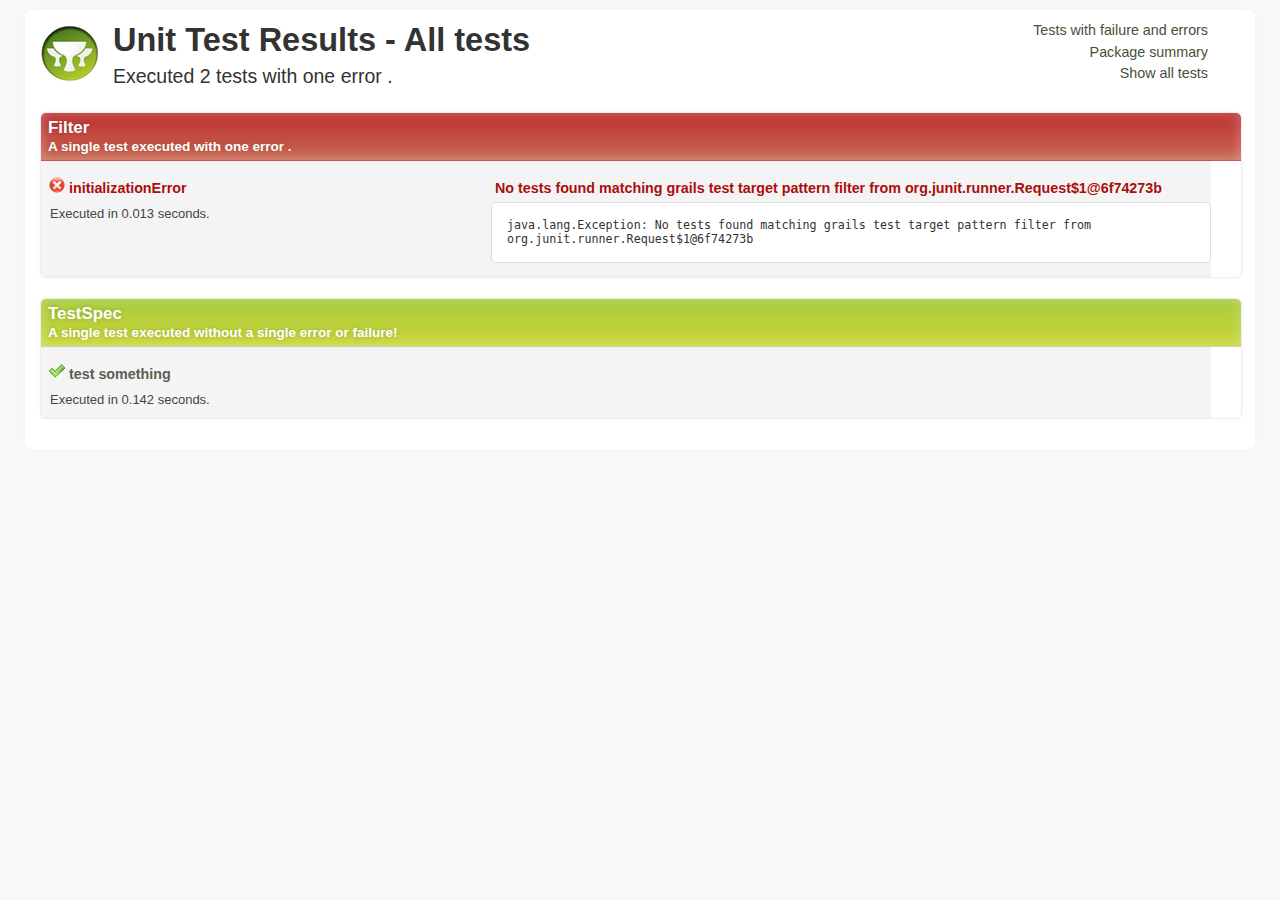
==== commit 96246df6: "making some progress" ====
--- a/Blogginator/target/test-reports/html/all.html
+++ b/Blogginator/target/test-reports/html/all.html
@@ -14,9 +14,13 @@
         Unit Test Results
      - All tests </h1>
 <p class="intro">
-                        A single test executed
+                        Executed
+                        2
+                        tests
                     
-                        without a single error or failure!
+                        with
+                        one error
+                        .
                     </p>
 </div>
 <div class="grid_2 omega">
@@ -39,6 +43,49 @@
 </nav>
 </div>
 <div class="clear"></div>
+<div class="testsuite error">
+<div class="header">
+<h2>Filter</h2>
+<h3>
+                        A single test executed
+                    
+                        with
+                        one error
+                        .
+                    </h3>
+</div>
+<div class="testcase clearfix error grid_8 alpha omega" data-name="initializationError">
+<div class="grid_3 alpha">
+<p>
+<span class="icon error"></span><b class="testname message error">initializationError</b>
+</p>
+<p class="summary">Executed in 0.013 seconds.</p>
+</div>
+<div class="grid_5 omega outputinfo">
+<div class="details">
+<p>
+<b class="message">No tests found matching grails test target pattern filter from org.junit.runner.Request$1@6f74273b</b>
+</p>
+<pre>java.lang.Exception: No tests found matching grails test target pattern filter from org.junit.runner.Request$1@6f74273b
+</pre>
+</div>
+</div>
+<div class="clear"></div>
+</div>
+<div class="clearfix output footer">
+<div class="sysout">
+<h2>Standard output</h2>
+<pre class="stdout">--Output from initializationError--
+</pre>
+</div>
+<div class="syserr">
+<h2>System error</h2>
+<pre class="syserr">--Output from initializationError--
+</pre>
+</div>
+</div>
+<div class="clear"></div>
+</div>
 <div class="testsuite success">
 <div class="header">
 <h2>TestSpec</h2>
@@ -53,7 +100,7 @@
 <p>
 <span class="icon success"></span><b class="testname message success">test something</b>
 </p>
-<p class="summary">Executed in 0.27 seconds.</p>
+<p class="summary">Executed in 0.142 seconds.</p>
 </div>
 <div class="grid_5 omega outputinfo"></div>
 <div class="clear"></div>
